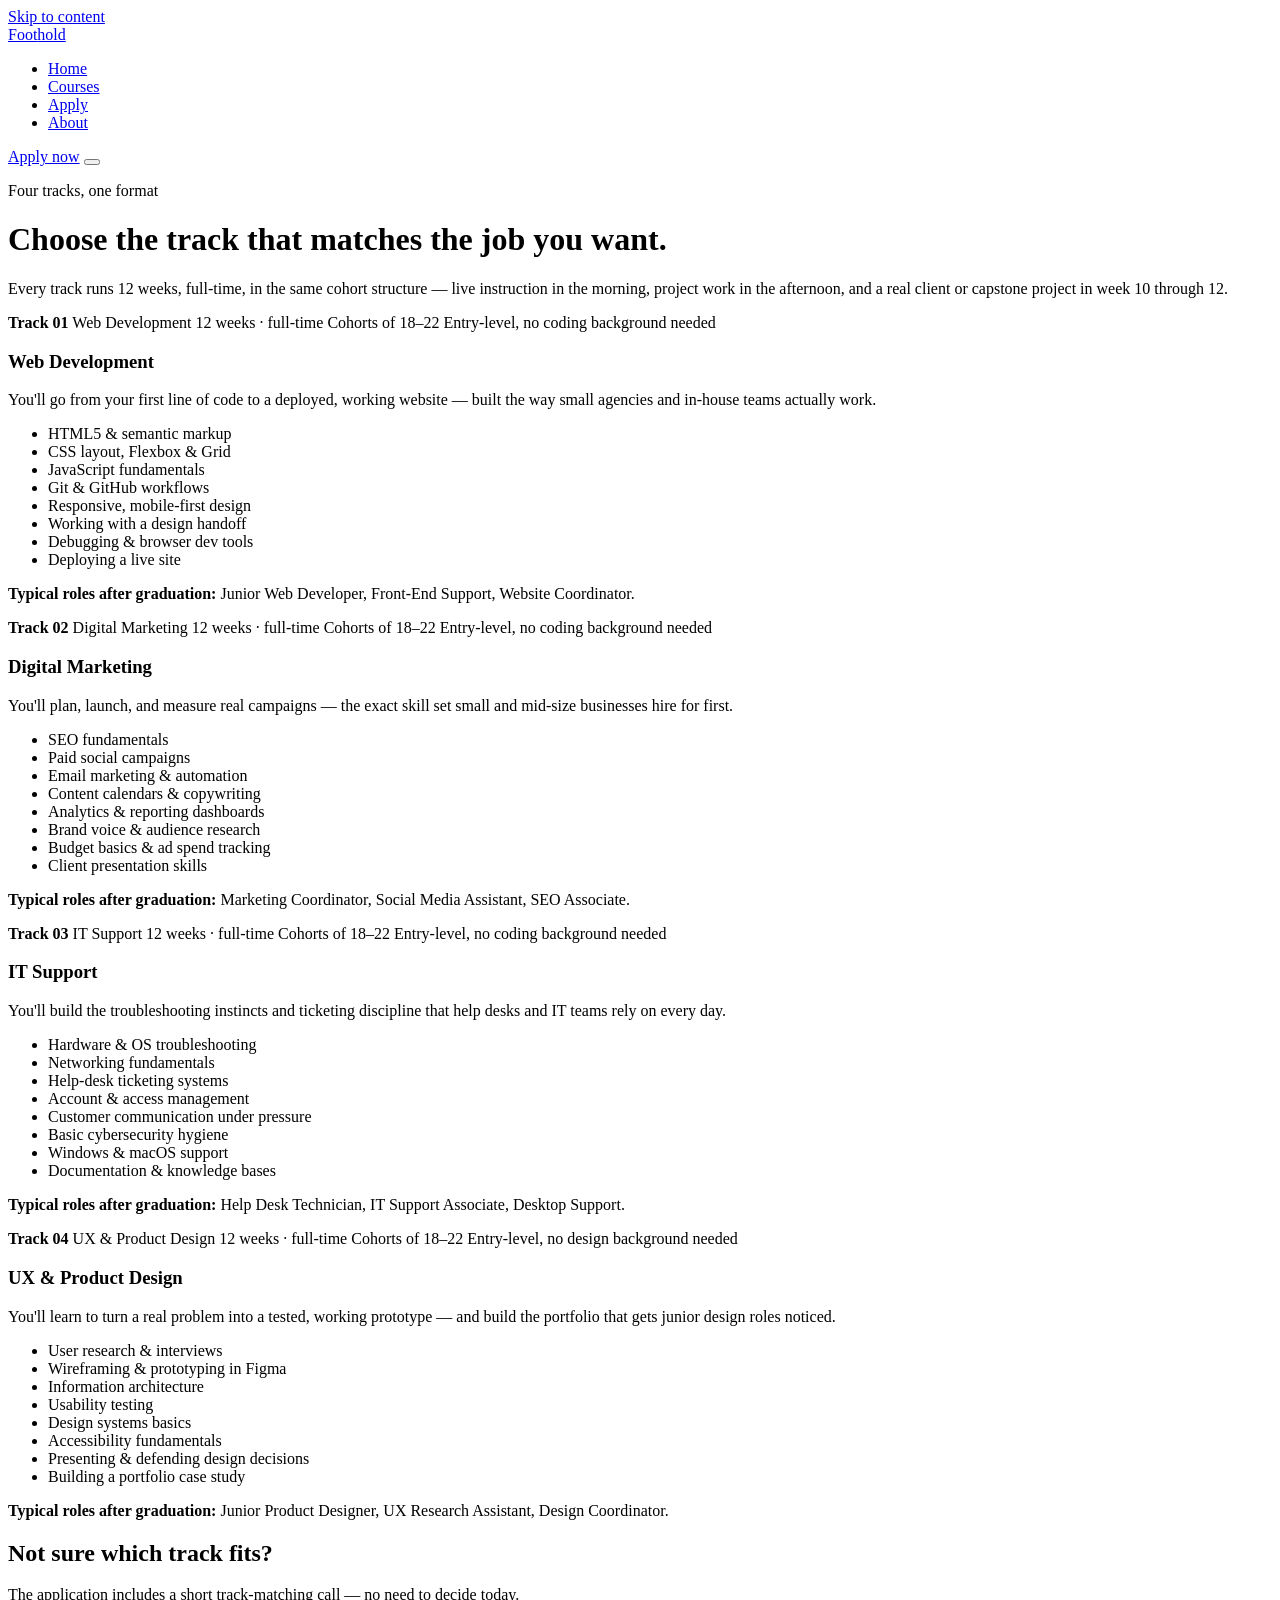
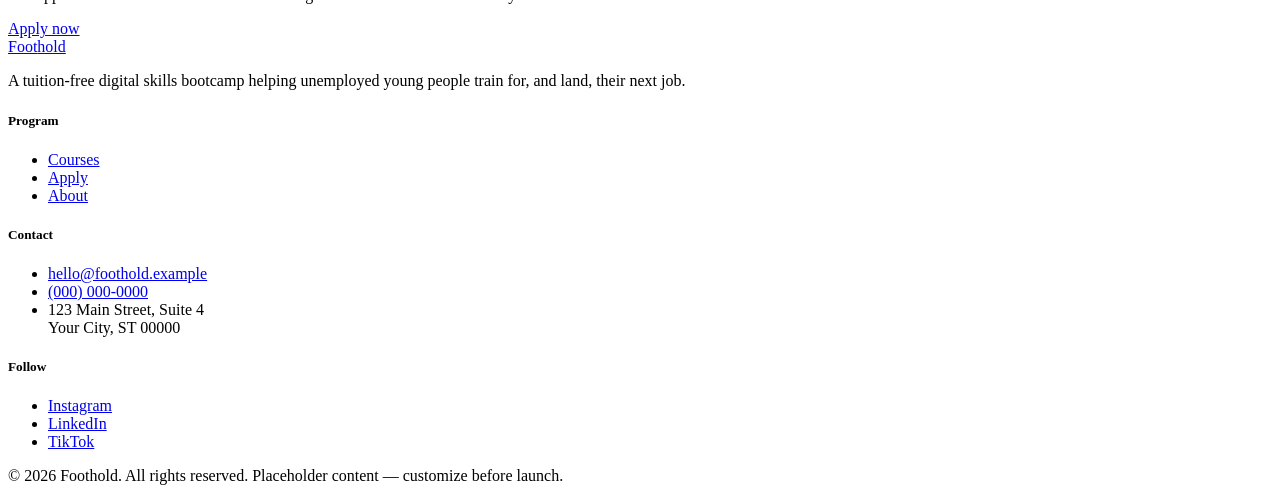
==== courses.html @ 61400a6c "Create courses.html" ====
<!DOCTYPE html>
<html lang="en">
<head>
<meta charset="UTF-8">
<meta name="viewport" content="width=device-width, initial-scale=1.0">
<title>Courses — Foothold Digital Skills Bootcamp</title>
<meta name="description" content="Four 12-week tracks: Web Development, Digital Marketing, IT Support, and UX &amp; Product Design. See what you'll learn and the jobs each track leads to.">
<link rel="preconnect" href="https://fonts.googleapis.com">
<link href="https://fonts.googleapis.com/css2?family=Space+Grotesk:wght@500;600;700&family=IBM+Plex+Sans:wght@400;500;600&family=IBM+Plex+Mono:wght@400;500;600&display=swap" rel="stylesheet">
<link rel="stylesheet" href="styles.css">
</head>
<body>
<a class="skip-link" href="#main">Skip to content</a>

<header class="site-header">
  <div class="container nav">
    <a class="wordmark" href="index.html">Foot<span>hold</span></a>
    <nav aria-label="Primary">
      <ul class="nav-links">
        <li><a href="index.html">Home</a></li>
        <li><a href="courses.html" aria-current="page">Courses</a></li>
        <li><a href="apply.html">Apply</a></li>
        <li><a href="about.html">About</a></li>
      </ul>
    </nav>
    <div class="nav-actions">
      <a class="btn btn-primary desktop-only" href="apply.html">Apply now</a>
      <button class="nav-toggle" aria-label="Toggle menu" aria-expanded="false">
        <span></span>
      </button>
    </div>
  </div>
</header>

<main id="main">

  <div class="page-header container">
    <p class="eyebrow">Four tracks, one format</p>
    <h1>Choose the track that matches the job you want.</h1>
    <p class="lede">Every track runs 12 weeks, full-time, in the same cohort structure — live instruction in the morning, project work in the afternoon, and a real client or capstone project in week 10 through 12.</p>
  </div>

  <!-- WEB DEVELOPMENT -->
  <section class="container" id="web-development">
    <div class="course">
      <div class="course-meta">
        <strong>Track 01</strong>
        Web Development
        <span>12 weeks · full-time</span>
        <span>Cohorts of 18–22</span>
        <span>Entry-level, no coding background needed</span>
      </div>
      <div>
        <h3>Web Development</h3>
        <p>You'll go from your first line of code to a deployed, working website — built the way small agencies and in-house teams actually work.</p>
        <ul class="skill-list">
          <li>HTML5 &amp; semantic markup</li>
          <li>CSS layout, Flexbox &amp; Grid</li>
          <li>JavaScript fundamentals</li>
          <li>Git &amp; GitHub workflows</li>
          <li>Responsive, mobile-first design</li>
          <li>Working with a design handoff</li>
          <li>Debugging &amp; browser dev tools</li>
          <li>Deploying a live site</li>
        </ul>
        <p class="outcome-line"><strong>Typical roles after graduation:</strong> Junior Web Developer, Front-End Support, Website Coordinator.</p>
      </div>
    </div>
  </section>

  <!-- DIGITAL MARKETING -->
  <section class="container" id="digital-marketing">
    <div class="course">
      <div class="course-meta">
        <strong>Track 02</strong>
        Digital Marketing
        <span>12 weeks · full-time</span>
        <span>Cohorts of 18–22</span>
        <span>Entry-level, no coding background needed</span>
      </div>
      <div>
        <h3>Digital Marketing</h3>
        <p>You'll plan, launch, and measure real campaigns — the exact skill set small and mid-size businesses hire for first.</p>
        <ul class="skill-list">
          <li>SEO fundamentals</li>
          <li>Paid social campaigns</li>
          <li>Email marketing &amp; automation</li>
          <li>Content calendars &amp; copywriting</li>
          <li>Analytics &amp; reporting dashboards</li>
          <li>Brand voice &amp; audience research</li>
          <li>Budget basics &amp; ad spend tracking</li>
          <li>Client presentation skills</li>
        </ul>
        <p class="outcome-line"><strong>Typical roles after graduation:</strong> Marketing Coordinator, Social Media Assistant, SEO Associate.</p>
      </div>
    </div>
  </section>

  <!-- IT SUPPORT -->
  <section class="container" id="it-support">
    <div class="course">
      <div class="course-meta">
        <strong>Track 03</strong>
        IT Support
        <span>12 weeks · full-time</span>
        <span>Cohorts of 18–22</span>
        <span>Entry-level, no coding background needed</span>
      </div>
      <div>
        <h3>IT Support</h3>
        <p>You'll build the troubleshooting instincts and ticketing discipline that help desks and IT teams rely on every day.</p>
        <ul class="skill-list">
          <li>Hardware &amp; OS troubleshooting</li>
          <li>Networking fundamentals</li>
          <li>Help-desk ticketing systems</li>
          <li>Account &amp; access management</li>
          <li>Customer communication under pressure</li>
          <li>Basic cybersecurity hygiene</li>
          <li>Windows &amp; macOS support</li>
          <li>Documentation &amp; knowledge bases</li>
        </ul>
        <p class="outcome-line"><strong>Typical roles after graduation:</strong> Help Desk Technician, IT Support Associate, Desktop Support.</p>
      </div>
    </div>
  </section>

  <!-- UX / PRODUCT DESIGN -->
  <section class="container" id="ux-design">
    <div class="course">
      <div class="course-meta">
        <strong>Track 04</strong>
        UX &amp; Product Design
        <span>12 weeks · full-time</span>
        <span>Cohorts of 18–22</span>
        <span>Entry-level, no design background needed</span>
      </div>
      <div>
        <h3>UX &amp; Product Design</h3>
        <p>You'll learn to turn a real problem into a tested, working prototype — and build the portfolio that gets junior design roles noticed.</p>
        <ul class="skill-list">
          <li>User research &amp; interviews</li>
          <li>Wireframing &amp; prototyping in Figma</li>
          <li>Information architecture</li>
          <li>Usability testing</li>
          <li>Design systems basics</li>
          <li>Accessibility fundamentals</li>
          <li>Presenting &amp; defending design decisions</li>
          <li>Building a portfolio case study</li>
        </ul>
        <p class="outcome-line"><strong>Typical roles after graduation:</strong> Junior Product Designer, UX Research Assistant, Design Coordinator.</p>
      </div>
    </div>
  </section>

  <!-- CTA -->
  <section class="container">
    <div class="cta-banner">
      <div>
        <h2>Not sure which track fits?</h2>
        <p>The application includes a short track-matching call — no need to decide today.</p>
      </div>
      <div class="cta-actions">
        <a class="btn btn-primary" href="apply.html">Apply now</a>
      </div>
    </div>
  </section>

</main>

<footer class="site-footer">
  <div class="container">
    <div class="footer-grid">
      <div class="footer-brand">
        <a class="wordmark" href="index.html">Foot<span>hold</span></a>
        <p>A tuition-free digital skills bootcamp helping unemployed young people train for, and land, their next job.</p>
      </div>
      <div class="footer-col">
        <h5>Program</h5>
        <ul>
          <li><a href="courses.html">Courses</a></li>
          <li><a href="apply.html">Apply</a></li>
          <li><a href="about.html">About</a></li>
        </ul>
      </div>
      <div class="footer-col">
        <h5>Contact</h5>
        <ul>
          <li><a href="mailto:hello@foothold.example">hello@foothold.example</a></li>
          <li><a href="tel:+10000000000">(000) 000-0000</a></li>
          <li>123 Main Street, Suite 4<br>Your City, ST 00000</li>
        </ul>
      </div>
      <div class="footer-col">
        <h5>Follow</h5>
        <ul>
          <li><a href="#">Instagram</a></li>
          <li><a href="#">LinkedIn</a></li>
          <li><a href="#">TikTok</a></li>
        </ul>
      </div>
    </div>
    <div class="footer-bottom">
      <span>© 2026 Foothold. All rights reserved.</span>
      <span>Placeholder content — customize before launch.</span>
    </div>
  </div>
</footer>

<script src="script.js"></script>
</body>
</html>
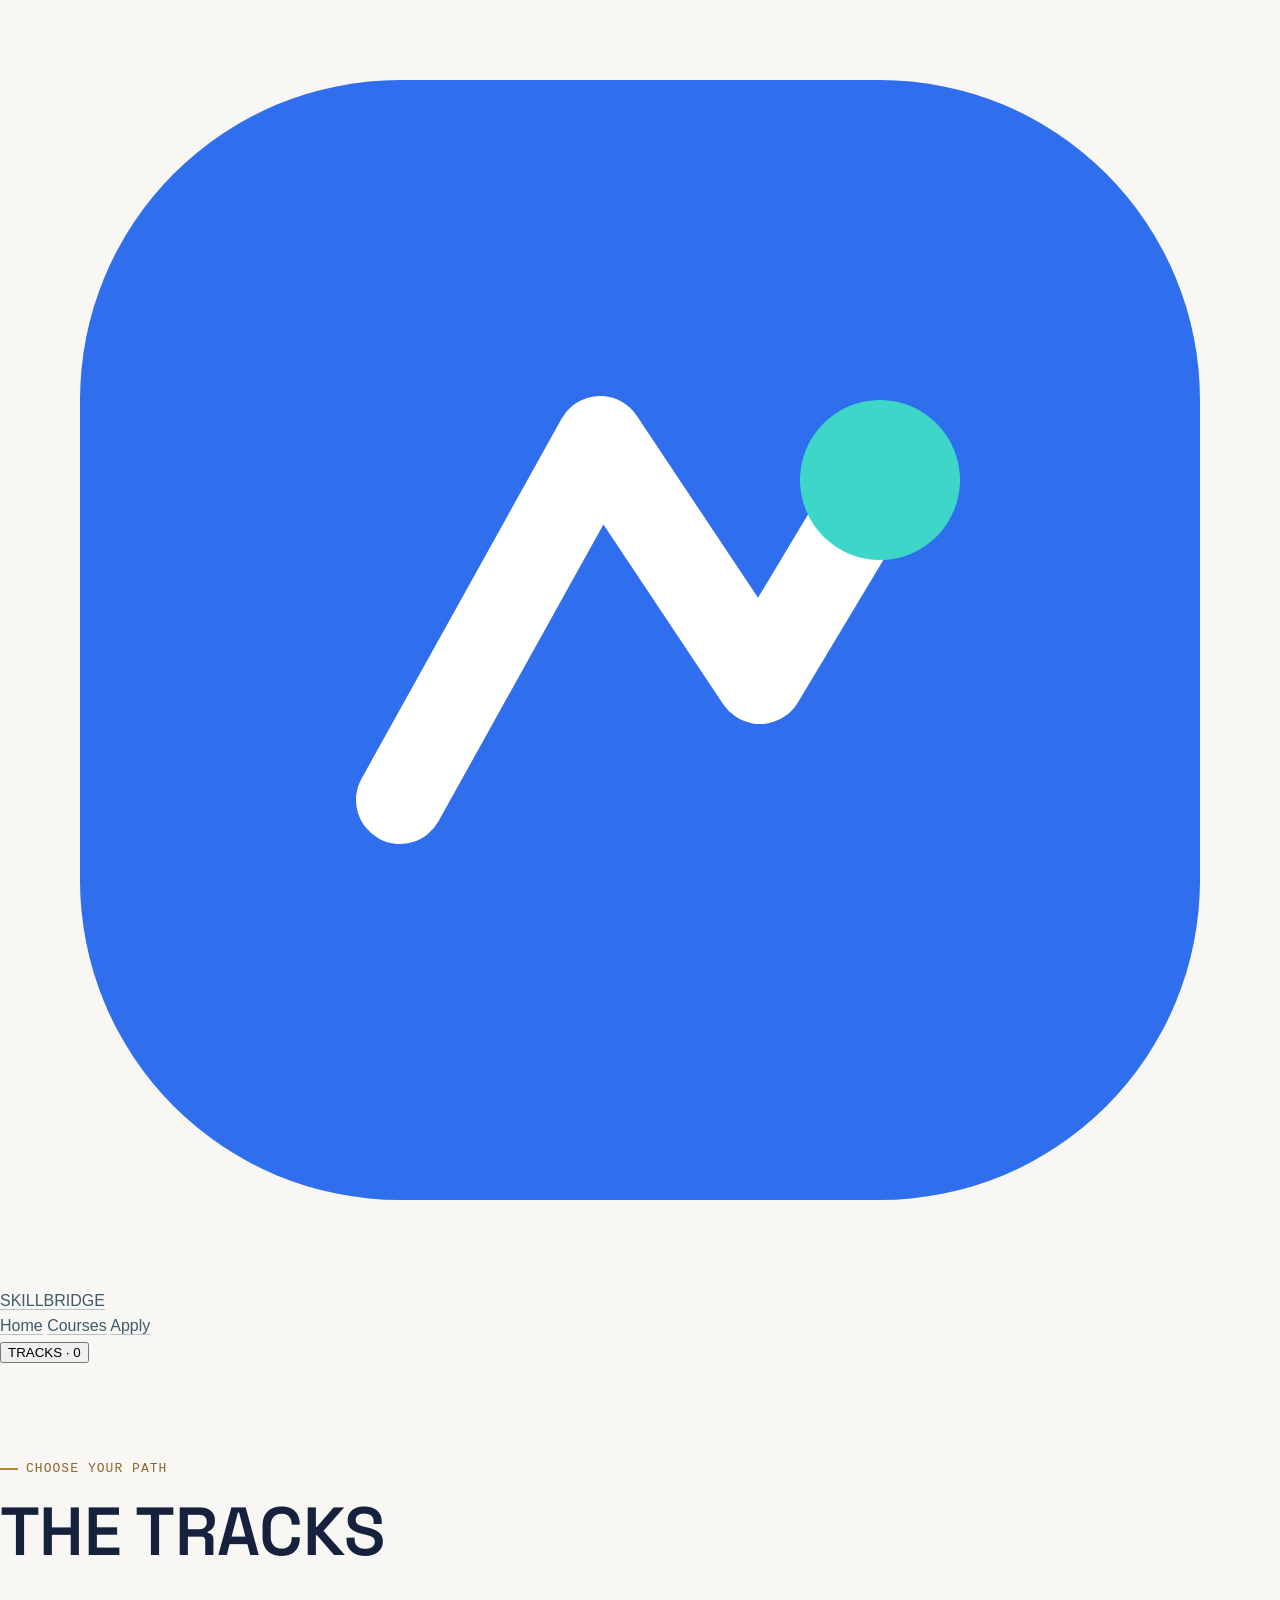
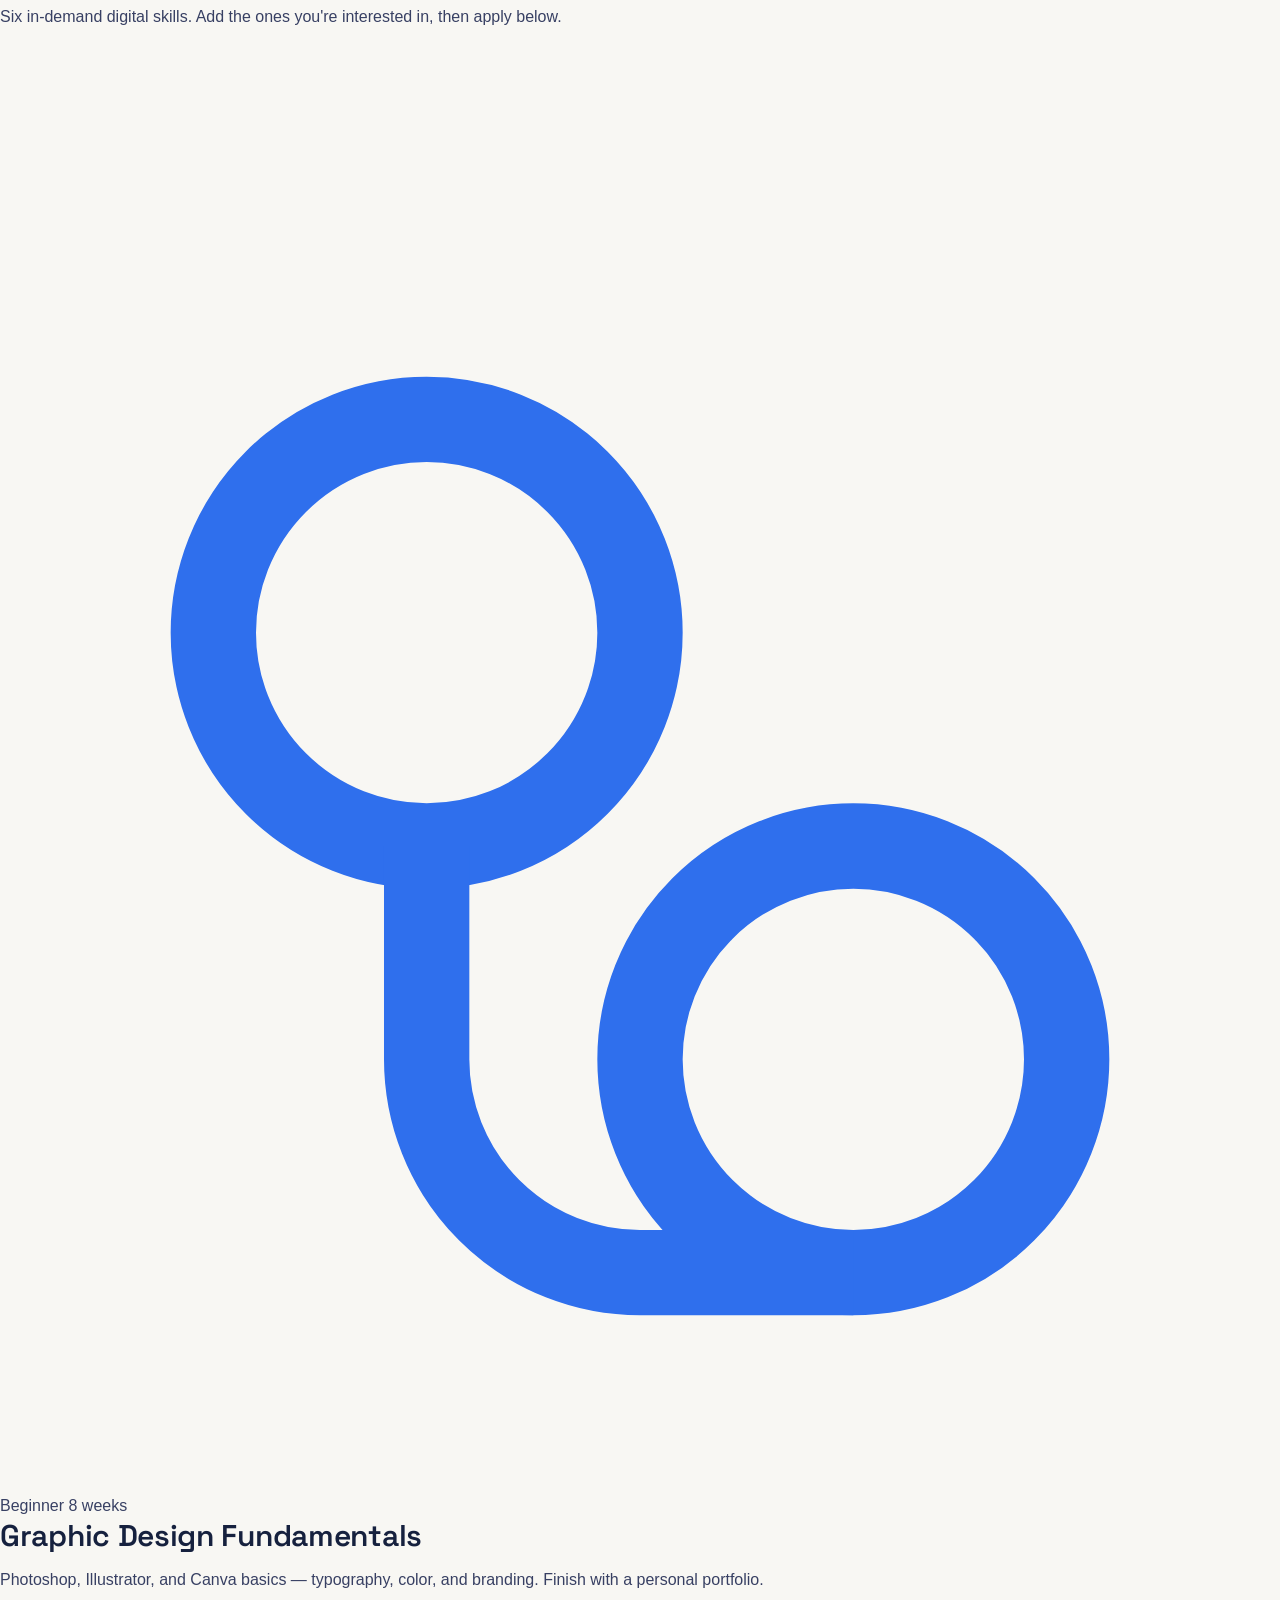
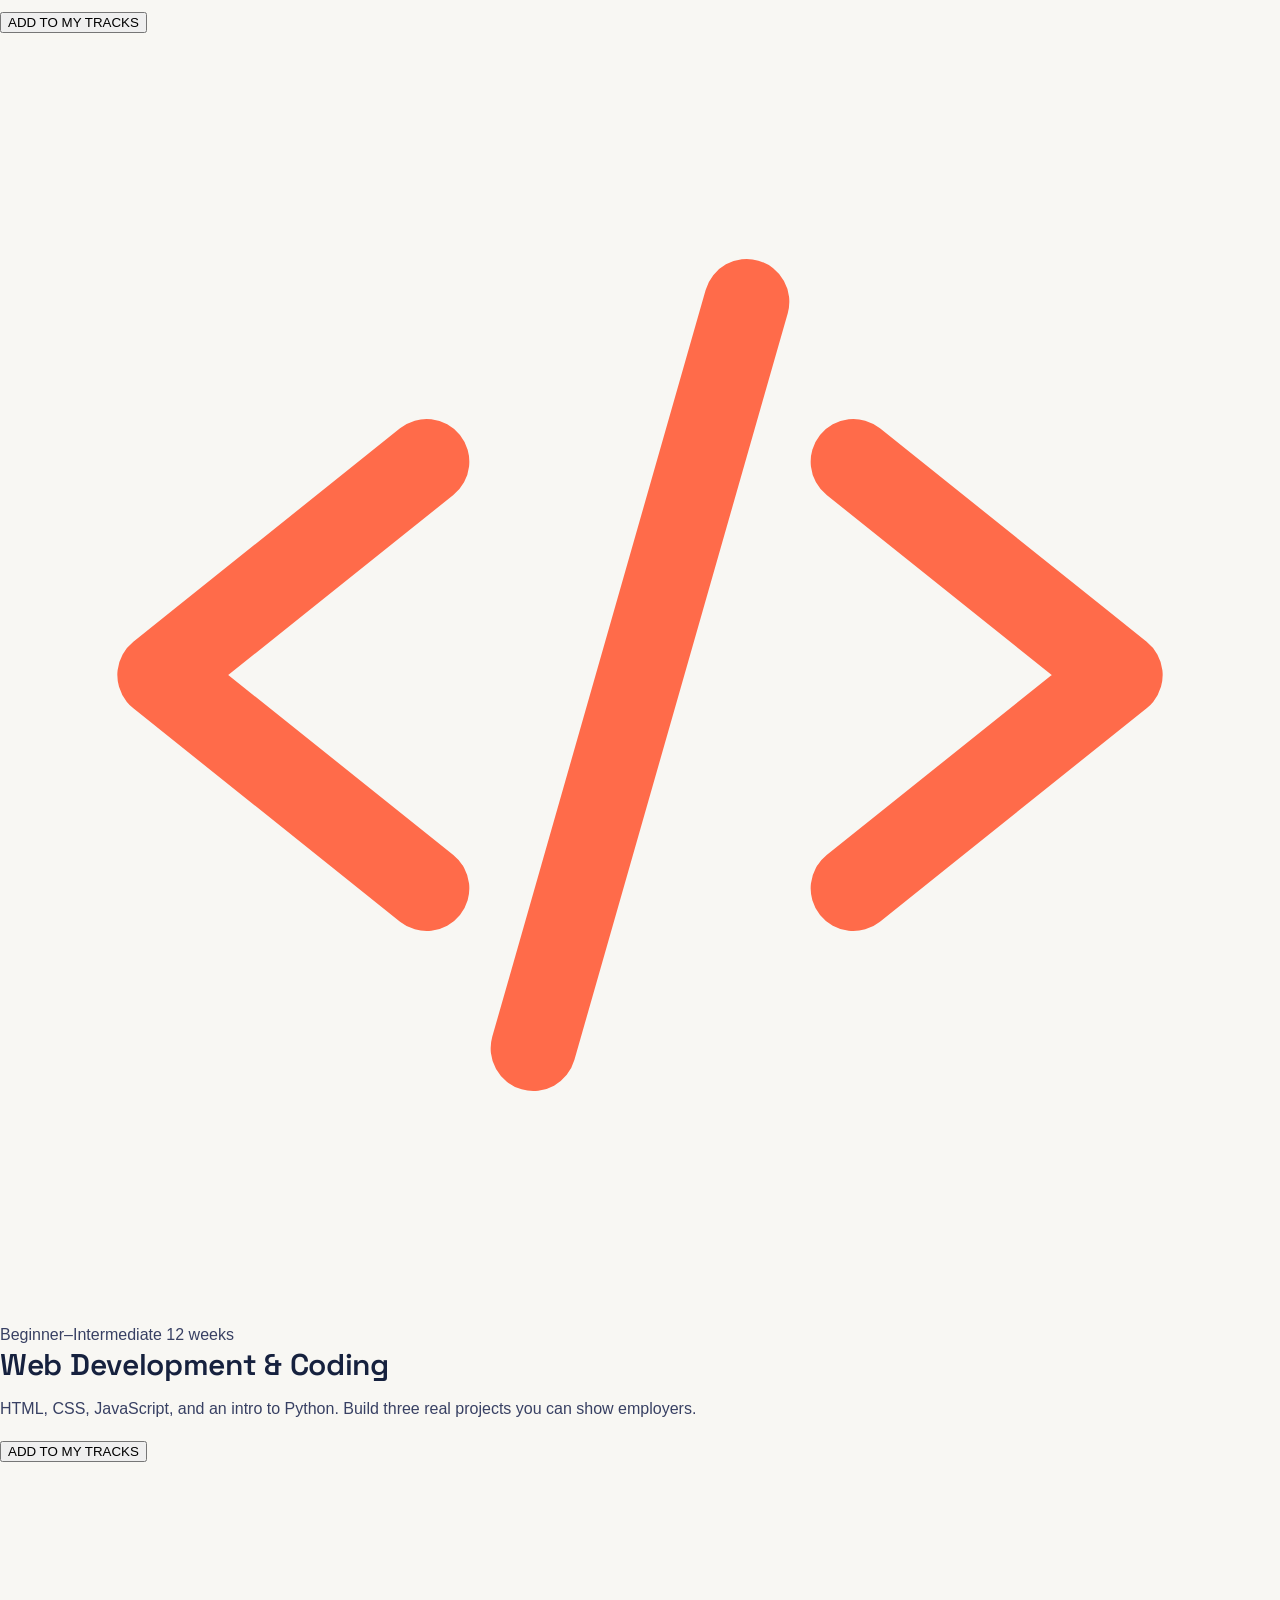
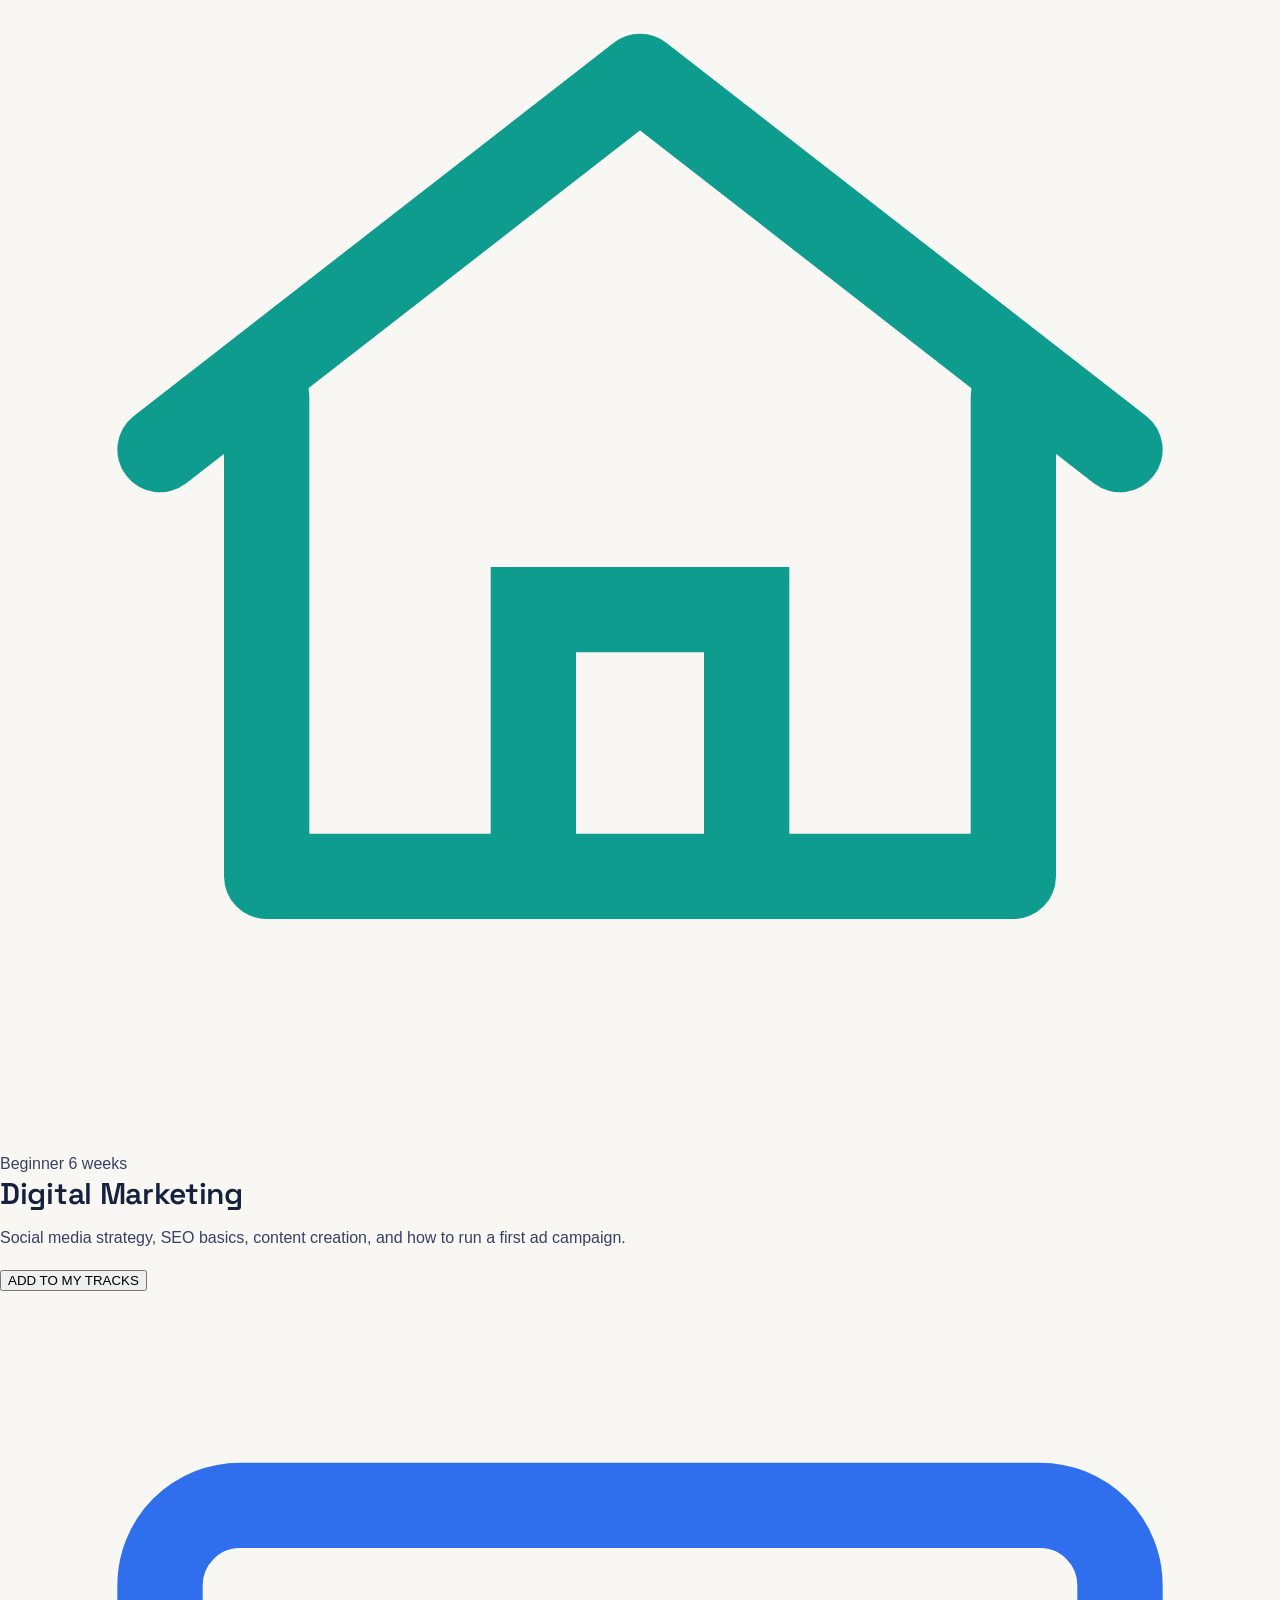
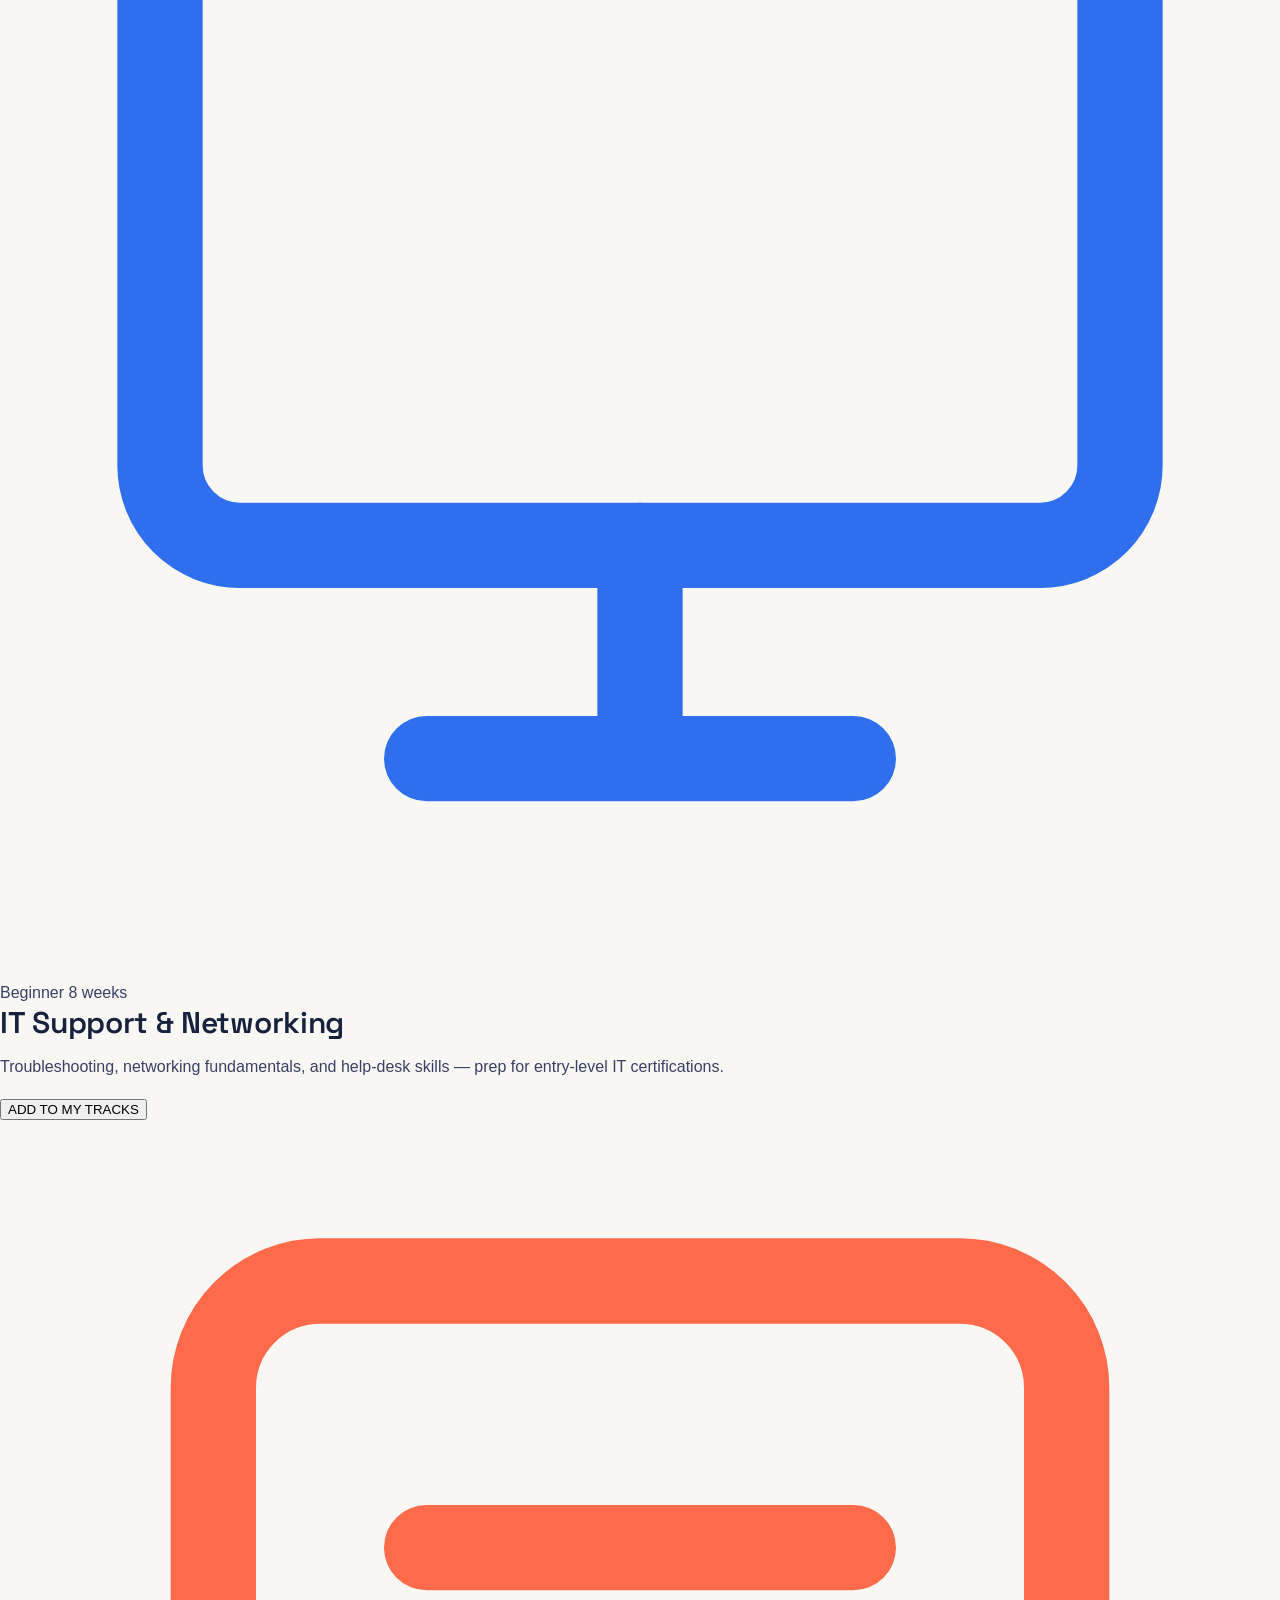
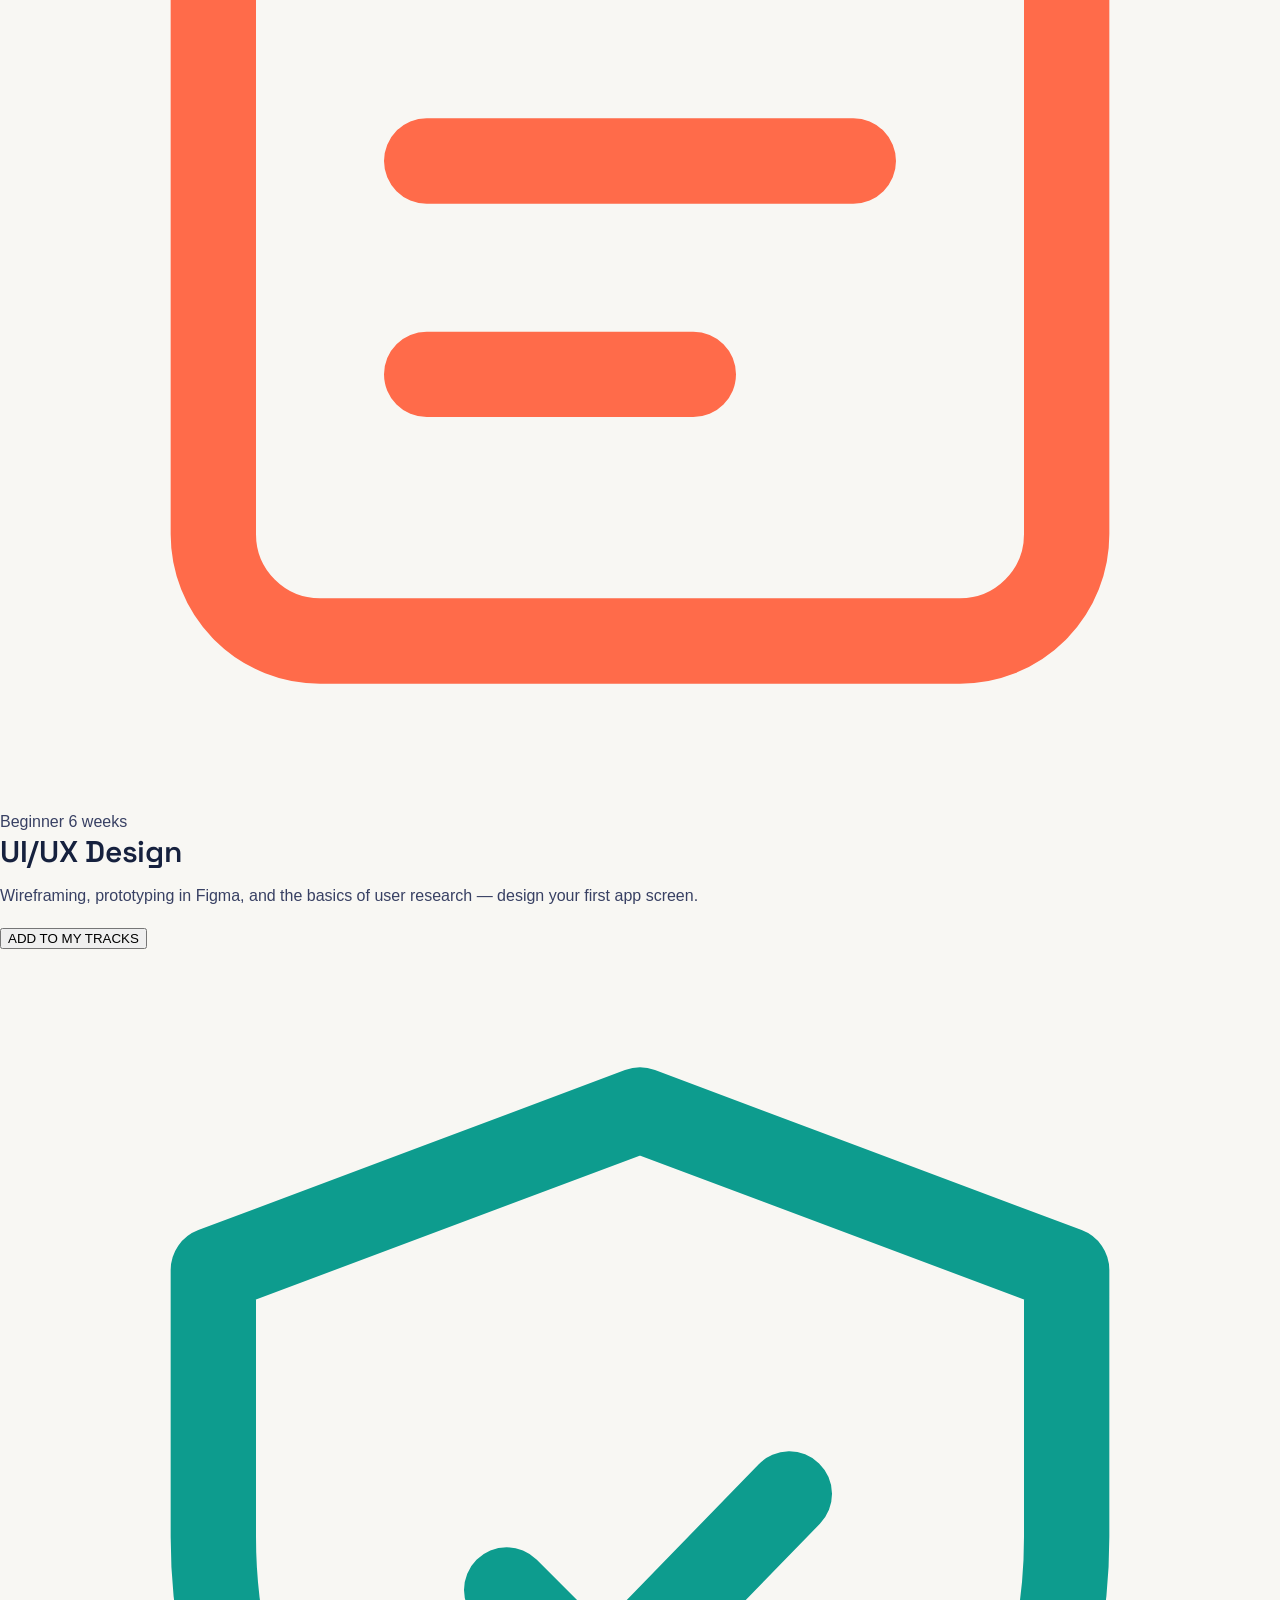
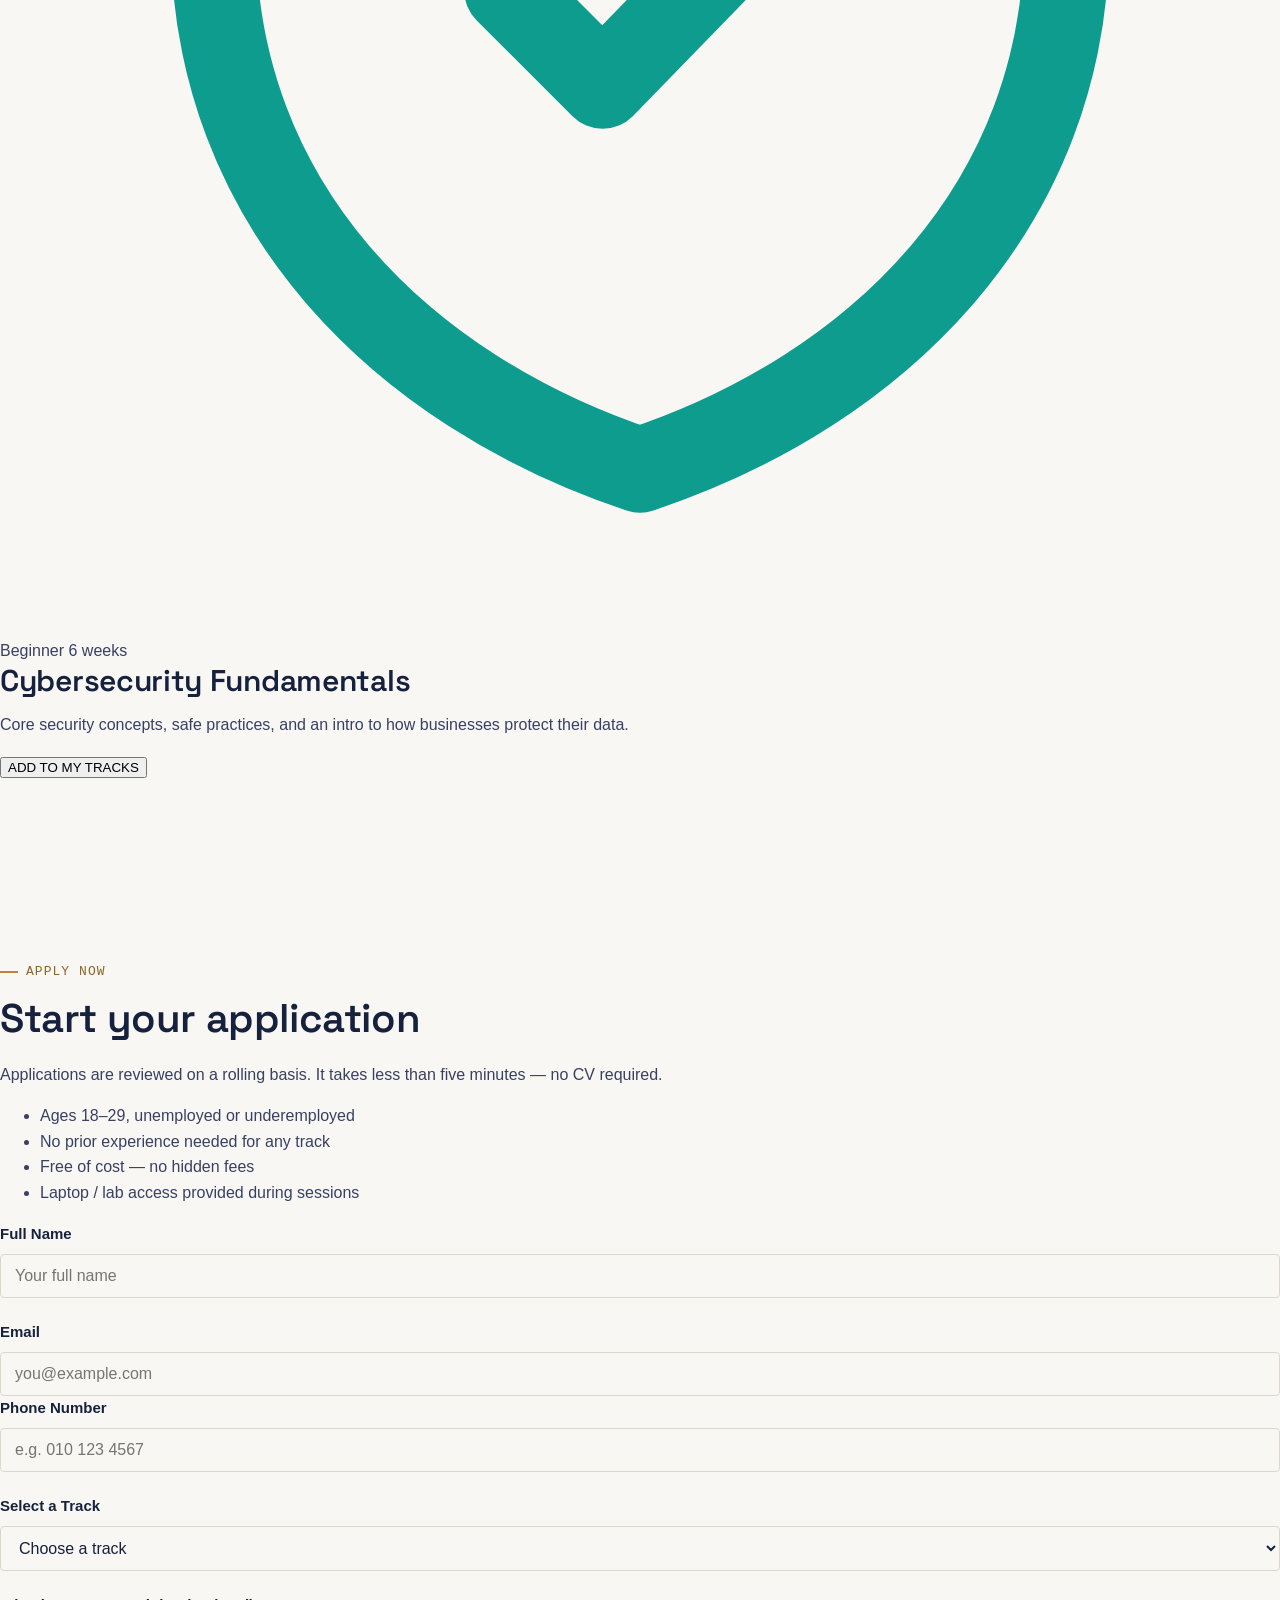
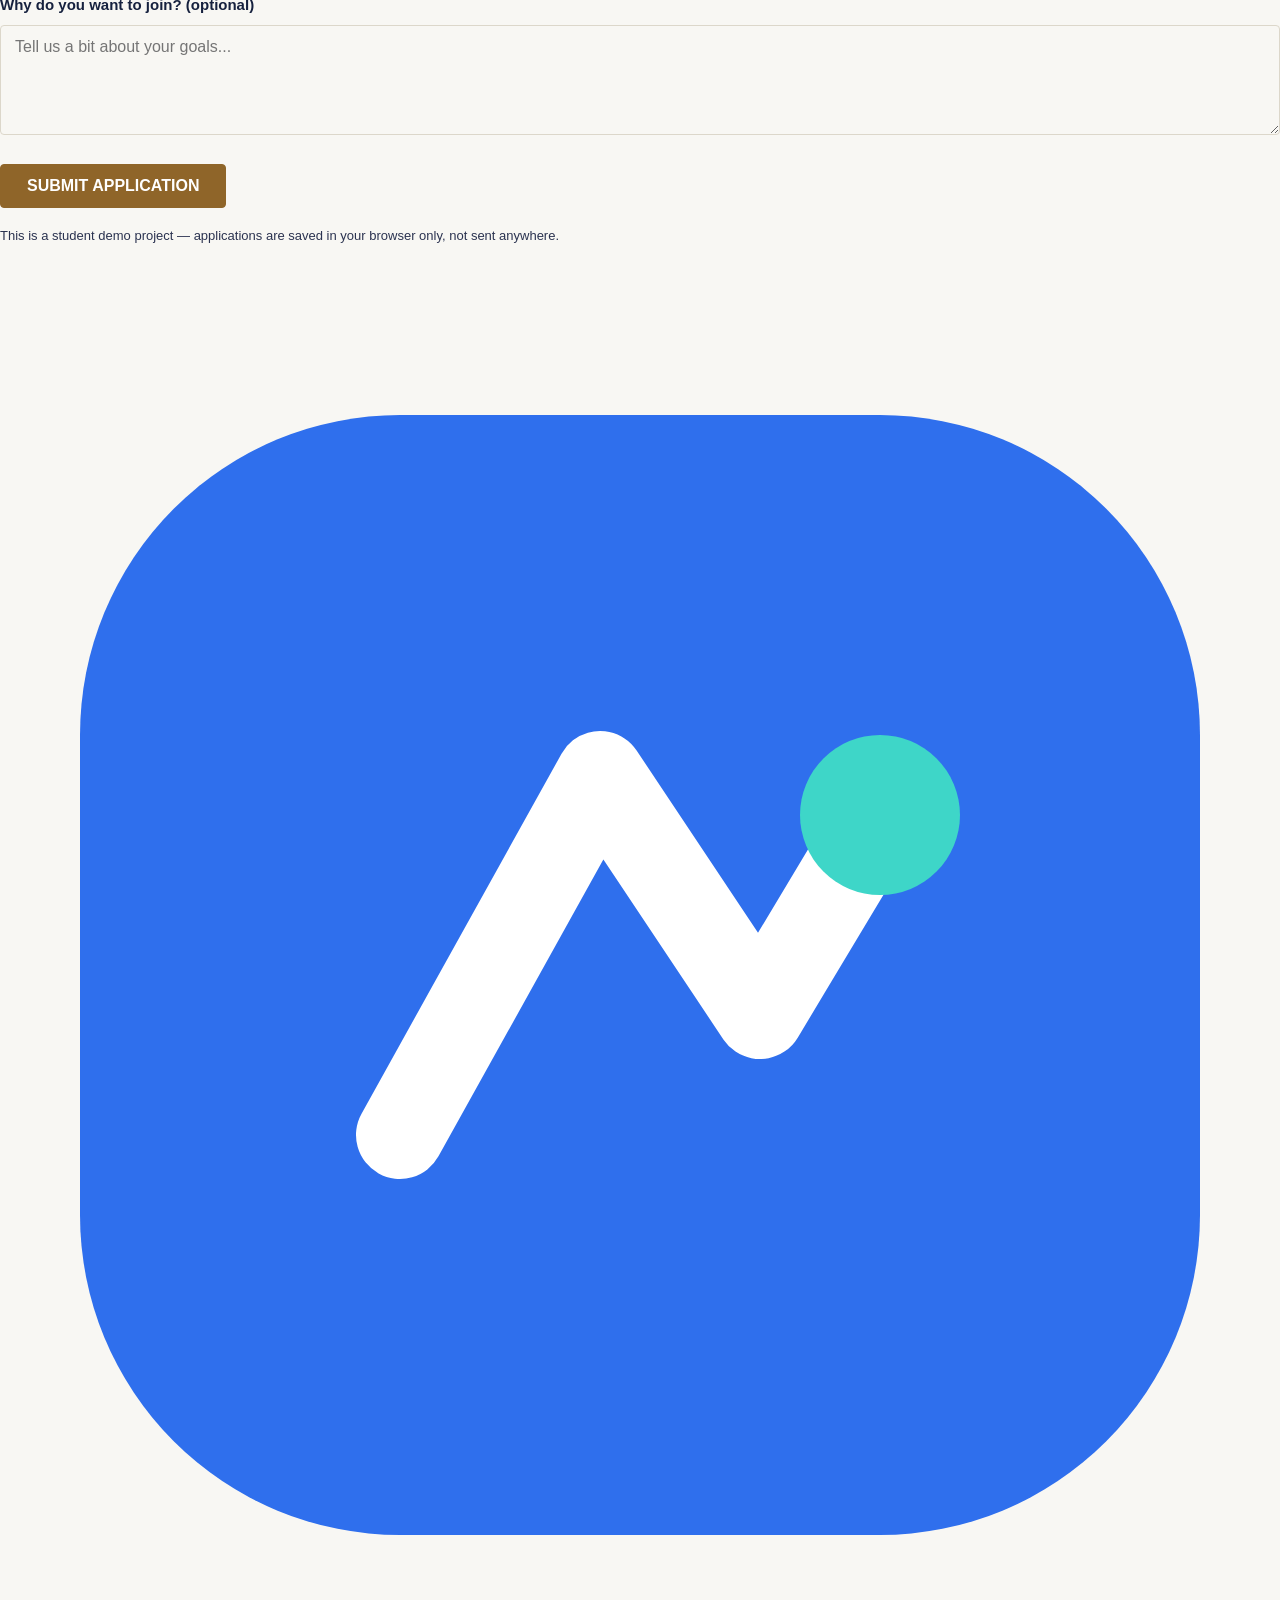
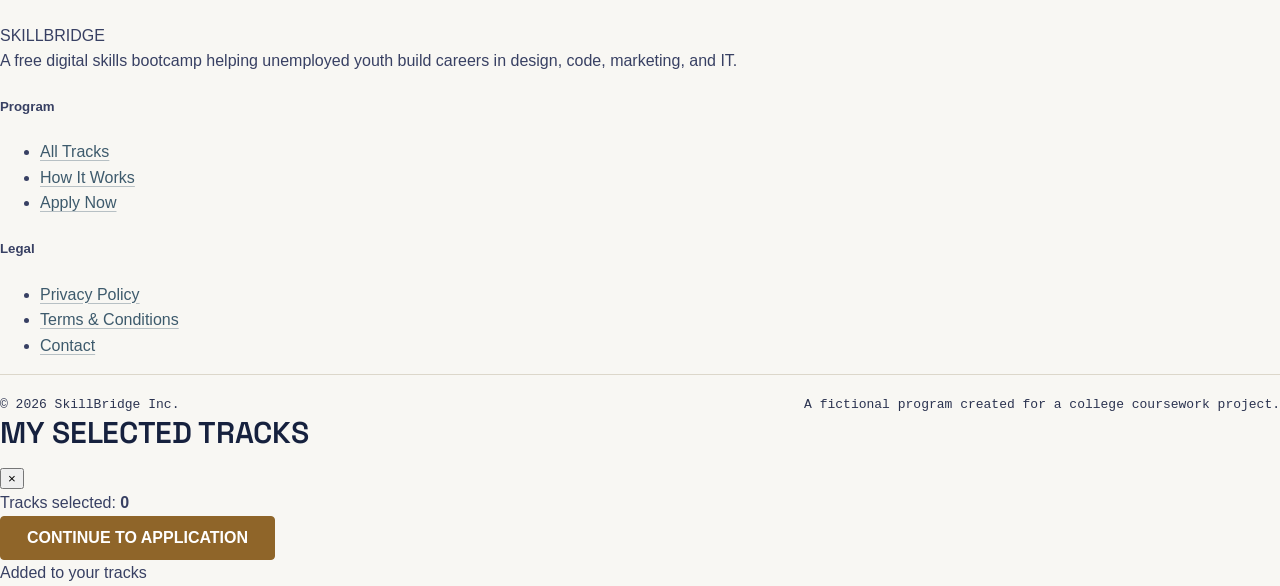
==== commit dc51f183: "Revise courses page layout and content Updated course page titles and descriptions, modified navigat" ====
--- a/courses.html
+++ b/courses.html
@@ -3,210 +3,241 @@
 <head>
 <meta charset="UTF-8">
 <meta name="viewport" content="width=device-width, initial-scale=1.0">
-<title>Courses — Foothold Digital Skills Bootcamp</title>
-<meta name="description" content="Four 12-week tracks: Web Development, Digital Marketing, IT Support, and UX &amp; Product Design. See what you'll learn and the jobs each track leads to.">
+<title>SkillBridge | Courses</title>
+<meta name="description" content="Browse SkillBridge's free digital skills tracks and apply — graphic design, coding, digital marketing, IT support, UI/UX, and cybersecurity.">
 <link rel="preconnect" href="https://fonts.googleapis.com">
-<link href="https://fonts.googleapis.com/css2?family=Space+Grotesk:wght@500;600;700&family=IBM+Plex+Sans:wght@400;500;600&family=IBM+Plex+Mono:wght@400;500;600&display=swap" rel="stylesheet">
-<link rel="stylesheet" href="styles.css">
+<link href="https://fonts.googleapis.com/css2?family=Space+Grotesk:wght@500;600;700&family=Inter:wght@400;500;600;700&display=swap" rel="stylesheet">
+<link rel="stylesheet" href="style.css">
 </head>
 <body>
-<a class="skip-link" href="#main">Skip to content</a>
-
-<header class="site-header">
-  <div class="container nav">
-    <a class="wordmark" href="index.html">Foot<span>hold</span></a>
-    <nav aria-label="Primary">
-      <ul class="nav-links">
-        <li><a href="index.html">Home</a></li>
-        <li><a href="courses.html" aria-current="page">Courses</a></li>
-        <li><a href="apply.html">Apply</a></li>
-        <li><a href="about.html">About</a></li>
+
+<header>
+  <nav class="wrap">
+    <a href="index.html" class="brand">
+      <svg viewBox="0 0 32 32" fill="none">
+        <rect x="2" y="2" width="28" height="28" rx="8" fill="#2F6FED"/>
+        <path d="M10 20L15 11L19 17L22 12" stroke="#fff" stroke-width="2.2" stroke-linecap="round" stroke-linejoin="round"/>
+        <circle cx="22" cy="12" r="2" fill="#3ED6C8"/>
+      </svg>
+      SKILLBRIDGE
+    </a>
+    <div class="navlinks">
+      <a href="index.html">Home</a>
+      <a href="courses.html" class="active">Courses</a>
+      <a href="courses.html#register">Apply</a>
+    </div>
+    <button class="cart-btn" id="drawerToggle">TRACKS · <span id="trackCount">0</span></button>
+  </nav>
+</header>
+
+<section class="page-hero">
+  <div class="wrap">
+    <div class="eyebrow eyebrow-light">CHOOSE YOUR PATH</div>
+    <h1 class="page-h1">THE TRACKS</h1>
+    <p class="page-sub">Six in-demand digital skills. Add the ones you're interested in, then apply below.</p>
+  </div>
+</section>
+
+<section class="courses">
+  <div class="wrap">
+    <div class="grid" id="courseGrid">
+
+      <div class="course-card" data-course="Graphic Design Fundamentals">
+        <div class="course-icon icon-blue">
+          <svg viewBox="0 0 24 24" fill="none"><circle cx="8" cy="8" r="4" stroke="#2F6FED" stroke-width="1.6"/><circle cx="16" cy="16" r="4" stroke="#2F6FED" stroke-width="1.6"/><path d="M8 12v4a4 4 0 0 0 4 4h4" stroke="#2F6FED" stroke-width="1.6"/></svg>
+        </div>
+        <div class="tag-row">
+          <span class="tag tag-blue">Beginner</span>
+          <span class="tag tag-outline">8 weeks</span>
+        </div>
+        <h3>Graphic Design Fundamentals</h3>
+        <p class="desc">Photoshop, Illustrator, and Canva basics — typography, color, and branding. Finish with a personal portfolio.</p>
+        <button class="add-btn">ADD TO MY TRACKS</button>
+      </div>
+
+      <div class="course-card" data-course="Web Development & Coding">
+        <div class="course-icon icon-coral">
+          <svg viewBox="0 0 24 24" fill="none"><path d="M8 8L3 12L8 16" stroke="#FF6B4A" stroke-width="1.6" stroke-linecap="round" stroke-linejoin="round"/><path d="M16 8L21 12L16 16" stroke="#FF6B4A" stroke-width="1.6" stroke-linecap="round" stroke-linejoin="round"/><path d="M14 5L10 19" stroke="#FF6B4A" stroke-width="1.6" stroke-linecap="round"/></svg>
+        </div>
+        <div class="tag-row">
+          <span class="tag tag-coral">Beginner–Intermediate</span>
+          <span class="tag tag-outline">12 weeks</span>
+        </div>
+        <h3>Web Development & Coding</h3>
+        <p class="desc">HTML, CSS, JavaScript, and an intro to Python. Build three real projects you can show employers.</p>
+        <button class="add-btn">ADD TO MY TRACKS</button>
+      </div>
+
+      <div class="course-card" data-course="Digital Marketing">
+        <div class="course-icon icon-cyan">
+          <svg viewBox="0 0 24 24" fill="none"><path d="M3 11L12 4L21 11" stroke="#0D9C8E" stroke-width="1.6" stroke-linecap="round" stroke-linejoin="round"/><path d="M5 10V19H19V10" stroke="#0D9C8E" stroke-width="1.6" stroke-linecap="round" stroke-linejoin="round"/><path d="M10 19V14H14V19" stroke="#0D9C8E" stroke-width="1.6"/></svg>
+        </div>
+        <div class="tag-row">
+          <span class="tag tag-cyan">Beginner</span>
+          <span class="tag tag-outline">6 weeks</span>
+        </div>
+        <h3>Digital Marketing</h3>
+        <p class="desc">Social media strategy, SEO basics, content creation, and how to run a first ad campaign.</p>
+        <button class="add-btn">ADD TO MY TRACKS</button>
+      </div>
+
+      <div class="course-card" data-course="IT Support & Networking">
+        <div class="course-icon icon-blue">
+          <svg viewBox="0 0 24 24" fill="none"><rect x="3" y="4" width="18" height="12" rx="1.5" stroke="#2F6FED" stroke-width="1.6"/><path d="M8 20h8M12 16v4" stroke="#2F6FED" stroke-width="1.6" stroke-linecap="round"/></svg>
+        </div>
+        <div class="tag-row">
+          <span class="tag tag-blue">Beginner</span>
+          <span class="tag tag-outline">8 weeks</span>
+        </div>
+        <h3>IT Support & Networking</h3>
+        <p class="desc">Troubleshooting, networking fundamentals, and help-desk skills — prep for entry-level IT certifications.</p>
+        <button class="add-btn">ADD TO MY TRACKS</button>
+      </div>
+
+      <div class="course-card" data-course="UI/UX Design">
+        <div class="course-icon icon-coral">
+          <svg viewBox="0 0 24 24" fill="none"><rect x="4" y="3" width="16" height="18" rx="2" stroke="#FF6B4A" stroke-width="1.6"/><path d="M8 8h8M8 12h8M8 16h5" stroke="#FF6B4A" stroke-width="1.6" stroke-linecap="round"/></svg>
+        </div>
+        <div class="tag-row">
+          <span class="tag tag-coral">Beginner</span>
+          <span class="tag tag-outline">6 weeks</span>
+        </div>
+        <h3>UI/UX Design</h3>
+        <p class="desc">Wireframing, prototyping in Figma, and the basics of user research — design your first app screen.</p>
+        <button class="add-btn">ADD TO MY TRACKS</button>
+      </div>
+
+      <div class="course-card" data-course="Cybersecurity Fundamentals">
+        <div class="course-icon icon-cyan">
+          <svg viewBox="0 0 24 24" fill="none"><path d="M12 3L20 6V11C20 16 16.5 19.5 12 21C7.5 19.5 4 16 4 11V6L12 3Z" stroke="#0D9C8E" stroke-width="1.6" stroke-linejoin="round"/><path d="M9.5 12L11.3 13.8L14.8 10.2" stroke="#0D9C8E" stroke-width="1.6" stroke-linecap="round" stroke-linejoin="round"/></svg>
+        </div>
+        <div class="tag-row">
+          <span class="tag tag-cyan">Beginner</span>
+          <span class="tag tag-outline">6 weeks</span>
+        </div>
+        <h3>Cybersecurity Fundamentals</h3>
+        <p class="desc">Core security concepts, safe practices, and an intro to how businesses protect their data.</p>
+        <button class="add-btn">ADD TO MY TRACKS</button>
+      </div>
+
+    </div>
+  </div>
+</section>
+
+<section class="register" id="register">
+  <div class="wrap register-grid">
+    <div class="register-info">
+      <div class="eyebrow">APPLY NOW</div>
+      <h2>Start your application</h2>
+      <p>Applications are reviewed on a rolling basis. It takes less than five minutes — no CV required.</p>
+      <ul class="checklist">
+        <li>Ages 18–29, unemployed or underemployed</li>
+        <li>No prior experience needed for any track</li>
+        <li>Free of cost — no hidden fees</li>
+        <li>Laptop / lab access provided during sessions</li>
       </ul>
-    </nav>
-    <div class="nav-actions">
-      <a class="btn btn-primary desktop-only" href="apply.html">Apply now</a>
-      <button class="nav-toggle" aria-label="Toggle menu" aria-expanded="false">
-        <span></span>
-      </button>
-    </div>
-  </div>
-</header>
-
-<main id="main">
-
-  <div class="page-header container">
-    <p class="eyebrow">Four tracks, one format</p>
-    <h1>Choose the track that matches the job you want.</h1>
-    <p class="lede">Every track runs 12 weeks, full-time, in the same cohort structure — live instruction in the morning, project work in the afternoon, and a real client or capstone project in week 10 through 12.</p>
-  </div>
-
-  <!-- WEB DEVELOPMENT -->
-  <section class="container" id="web-development">
-    <div class="course">
-      <div class="course-meta">
-        <strong>Track 01</strong>
-        Web Development
-        <span>12 weeks · full-time</span>
-        <span>Cohorts of 18–22</span>
-        <span>Entry-level, no coding background needed</span>
-      </div>
-      <div>
-        <h3>Web Development</h3>
-        <p>You'll go from your first line of code to a deployed, working website — built the way small agencies and in-house teams actually work.</p>
-        <ul class="skill-list">
-          <li>HTML5 &amp; semantic markup</li>
-          <li>CSS layout, Flexbox &amp; Grid</li>
-          <li>JavaScript fundamentals</li>
-          <li>Git &amp; GitHub workflows</li>
-          <li>Responsive, mobile-first design</li>
-          <li>Working with a design handoff</li>
-          <li>Debugging &amp; browser dev tools</li>
-          <li>Deploying a live site</li>
-        </ul>
-        <p class="outcome-line"><strong>Typical roles after graduation:</strong> Junior Web Developer, Front-End Support, Website Coordinator.</p>
-      </div>
-    </div>
-  </section>
-
-  <!-- DIGITAL MARKETING -->
-  <section class="container" id="digital-marketing">
-    <div class="course">
-      <div class="course-meta">
-        <strong>Track 02</strong>
-        Digital Marketing
-        <span>12 weeks · full-time</span>
-        <span>Cohorts of 18–22</span>
-        <span>Entry-level, no coding background needed</span>
-      </div>
-      <div>
-        <h3>Digital Marketing</h3>
-        <p>You'll plan, launch, and measure real campaigns — the exact skill set small and mid-size businesses hire for first.</p>
-        <ul class="skill-list">
-          <li>SEO fundamentals</li>
-          <li>Paid social campaigns</li>
-          <li>Email marketing &amp; automation</li>
-          <li>Content calendars &amp; copywriting</li>
-          <li>Analytics &amp; reporting dashboards</li>
-          <li>Brand voice &amp; audience research</li>
-          <li>Budget basics &amp; ad spend tracking</li>
-          <li>Client presentation skills</li>
-        </ul>
-        <p class="outcome-line"><strong>Typical roles after graduation:</strong> Marketing Coordinator, Social Media Assistant, SEO Associate.</p>
-      </div>
-    </div>
-  </section>
-
-  <!-- IT SUPPORT -->
-  <section class="container" id="it-support">
-    <div class="course">
-      <div class="course-meta">
-        <strong>Track 03</strong>
-        IT Support
-        <span>12 weeks · full-time</span>
-        <span>Cohorts of 18–22</span>
-        <span>Entry-level, no coding background needed</span>
-      </div>
-      <div>
-        <h3>IT Support</h3>
-        <p>You'll build the troubleshooting instincts and ticketing discipline that help desks and IT teams rely on every day.</p>
-        <ul class="skill-list">
-          <li>Hardware &amp; OS troubleshooting</li>
-          <li>Networking fundamentals</li>
-          <li>Help-desk ticketing systems</li>
-          <li>Account &amp; access management</li>
-          <li>Customer communication under pressure</li>
-          <li>Basic cybersecurity hygiene</li>
-          <li>Windows &amp; macOS support</li>
-          <li>Documentation &amp; knowledge bases</li>
-        </ul>
-        <p class="outcome-line"><strong>Typical roles after graduation:</strong> Help Desk Technician, IT Support Associate, Desktop Support.</p>
-      </div>
-    </div>
-  </section>
-
-  <!-- UX / PRODUCT DESIGN -->
-  <section class="container" id="ux-design">
-    <div class="course">
-      <div class="course-meta">
-        <strong>Track 04</strong>
-        UX &amp; Product Design
-        <span>12 weeks · full-time</span>
-        <span>Cohorts of 18–22</span>
-        <span>Entry-level, no design background needed</span>
-      </div>
-      <div>
-        <h3>UX &amp; Product Design</h3>
-        <p>You'll learn to turn a real problem into a tested, working prototype — and build the portfolio that gets junior design roles noticed.</p>
-        <ul class="skill-list">
-          <li>User research &amp; interviews</li>
-          <li>Wireframing &amp; prototyping in Figma</li>
-          <li>Information architecture</li>
-          <li>Usability testing</li>
-          <li>Design systems basics</li>
-          <li>Accessibility fundamentals</li>
-          <li>Presenting &amp; defending design decisions</li>
-          <li>Building a portfolio case study</li>
-        </ul>
-        <p class="outcome-line"><strong>Typical roles after graduation:</strong> Junior Product Designer, UX Research Assistant, Design Coordinator.</p>
-      </div>
-    </div>
-  </section>
-
-  <!-- CTA -->
-  <section class="container">
-    <div class="cta-banner">
-      <div>
-        <h2>Not sure which track fits?</h2>
-        <p>The application includes a short track-matching call — no need to decide today.</p>
-      </div>
-      <div class="cta-actions">
-        <a class="btn btn-primary" href="apply.html">Apply now</a>
-      </div>
-    </div>
-  </section>
-
-</main>
-
-<footer class="site-footer">
-  <div class="container">
-    <div class="footer-grid">
-      <div class="footer-brand">
-        <a class="wordmark" href="index.html">Foot<span>hold</span></a>
-        <p>A tuition-free digital skills bootcamp helping unemployed young people train for, and land, their next job.</p>
-      </div>
-      <div class="footer-col">
-        <h5>Program</h5>
-        <ul>
-          <li><a href="courses.html">Courses</a></li>
-          <li><a href="apply.html">Apply</a></li>
-          <li><a href="about.html">About</a></li>
-        </ul>
-      </div>
-      <div class="footer-col">
-        <h5>Contact</h5>
-        <ul>
-          <li><a href="mailto:hello@foothold.example">hello@foothold.example</a></li>
-          <li><a href="tel:+10000000000">(000) 000-0000</a></li>
-          <li>123 Main Street, Suite 4<br>Your City, ST 00000</li>
-        </ul>
-      </div>
-      <div class="footer-col">
-        <h5>Follow</h5>
-        <ul>
-          <li><a href="#">Instagram</a></li>
-          <li><a href="#">LinkedIn</a></li>
-          <li><a href="#">TikTok</a></li>
-        </ul>
-      </div>
-    </div>
-    <div class="footer-bottom">
-      <span>© 2026 Foothold. All rights reserved.</span>
-      <span>Placeholder content — customize before launch.</span>
-    </div>
+      <div id="selectedTracksNote" class="selected-note" hidden>
+        <span class="eyebrow">FROM YOUR TRACKS LIST</span>
+        <div id="selectedTracksChips" class="chips"></div>
+      </div>
+    </div>
+
+    <form class="register-form" id="registerForm" novalidate>
+      <div class="form-row">
+        <label for="fullName">Full Name</label>
+        <input type="text" id="fullName" name="fullName" required placeholder="Your full name">
+      </div>
+      <div class="form-row form-row-half">
+        <div>
+          <label for="email">Email</label>
+          <input type="email" id="email" name="email" required placeholder="you@example.com">
+        </div>
+        <div>
+          <label for="phone">Phone Number</label>
+          <input type="tel" id="phone" name="phone" required placeholder="e.g. 010 123 4567">
+        </div>
+      </div>
+      <div class="form-row">
+        <label for="courseSelect">Select a Track</label>
+        <select id="courseSelect" name="course" required>
+          <option value="" disabled selected>Choose a track</option>
+          <option>Graphic Design Fundamentals</option>
+          <option>Web Development & Coding</option>
+          <option>Digital Marketing</option>
+          <option>IT Support & Networking</option>
+          <option>UI/UX Design</option>
+          <option>Cybersecurity Fundamentals</option>
+        </select>
+      </div>
+      <div class="form-row">
+        <label for="why">Why do you want to join? <span class="optional">(optional)</span></label>
+        <textarea id="why" name="why" rows="3" placeholder="Tell us a bit about your goals..."></textarea>
+      </div>
+      <button type="submit" class="btn btn-primary btn-full">SUBMIT APPLICATION</button>
+      <p class="form-note">This is a student demo project — applications are saved in your browser only, not sent anywhere.</p>
+    </form>
+  </div>
+
+  <div class="wrap">
+    <div class="my-registrations" id="myRegistrations" hidden>
+      <div class="eyebrow">SUBMITTED APPLICATIONS (this browser)</div>
+      <div id="registrationsList" class="reg-list"></div>
+      <button class="link-btn" id="clearRegistrations">Clear all</button>
+    </div>
+  </div>
+</section>
+
+<footer>
+  <div class="wrap footer-top">
+    <div>
+      <div class="brand-f">
+        <svg viewBox="0 0 32 32" fill="none">
+          <rect x="2" y="2" width="28" height="28" rx="8" fill="#2F6FED"/>
+          <path d="M10 20L15 11L19 17L22 12" stroke="#fff" stroke-width="2.2" stroke-linecap="round" stroke-linejoin="round"/>
+          <circle cx="22" cy="12" r="2" fill="#3ED6C8"/>
+        </svg>
+        SKILLBRIDGE
+      </div>
+      <p class="note">A free digital skills bootcamp helping unemployed youth build careers in design, code, marketing, and IT.</p>
+    </div>
+    <div>
+      <h5>Program</h5>
+      <ul>
+        <li><a href="courses.html">All Tracks</a></li>
+        <li><a href="index.html#how">How It Works</a></li>
+        <li><a href="courses.html#register">Apply Now</a></li>
+      </ul>
+    </div>
+    <div>
+      <h5>Legal</h5>
+      <ul>
+        <li><a href="privacy.html">Privacy Policy</a></li>
+        <li><a href="terms.html">Terms & Conditions</a></li>
+        <li><a href="mailto:hello@skillbridge.example">Contact</a></li>
+      </ul>
+    </div>
+  </div>
+  <div class="wrap footer-bottom">
+    <span>© 2026 SkillBridge Inc.</span>
+    <span>A fictional program created for a college coursework project.</span>
   </div>
 </footer>
+
+<div class="drawer-overlay" id="drawerOverlay"></div>
+<aside class="drawer" id="drawer">
+  <div class="drawer-head">
+    <h3>MY SELECTED TRACKS</h3>
+    <button id="drawerClose" aria-label="Close">×</button>
+  </div>
+  <div class="drawer-list" id="drawerList"></div>
+  <div class="drawer-footer">
+    <div class="drawer-total">Tracks selected: <strong id="drawerTotal">0</strong></div>
+    <a href="courses.html#register" class="btn btn-primary btn-full">CONTINUE TO APPLICATION</a>
+  </div>
+</aside>
+
+<div class="toast" id="toast">Added to your tracks</div>
 
 <script src="script.js"></script>
 </body>
 </html>
-
--- a/style.css
+++ b/style.css
@@ -0,0 +1,846 @@
+/* ============================================================
+   FOOTHOLD — shared stylesheet
+   Design tokens
+   ============================================================ */
+
+:root {
+  /* color */
+  --ink:        #16213E;
+  --ink-soft:   #2B3350;
+  --body-text:  #384063;
+  --paper:      #F8F7F3;
+  --paper-dim:  #EFEDE6;
+  --white:      #FFFFFF;
+  --brass:      #B8863B;
+  --brass-dark: #8F6529;
+  --brass-deep: #6E4E1F;
+  --brass-tint: #F1E4CC;
+  --slate:      #3D5A6C;
+  --slate-dark: #2B4150;
+  --slate-tint: #E4EBEE;
+  --forest:     #4A7856;
+  --line:       #DCD7CA;
+  --line-soft:  #E9E5DA;
+
+  /* type */
+  --font-display: "Space Grotesk", "Arial Narrow", sans-serif;
+  --font-body: "IBM Plex Sans", -apple-system, "Segoe UI", sans-serif;
+  --font-mono: "IBM Plex Mono", "Courier New", monospace;
+
+  --fs-100: 0.8125rem;
+  --fs-200: 0.9375rem;
+  --fs-300: 1rem;
+  --fs-400: 1.125rem;
+  --fs-500: 1.375rem;
+  --fs-600: 1.875rem;
+  --fs-700: 2.5rem;
+  --fs-hero: clamp(2.5rem, 4.4vw + 1.2rem, 4.25rem);
+
+  /* layout */
+  --container: 1180px;
+  --radius-sm: 4px;
+  --radius-md: 8px;
+  --shadow-card: 0 1px 2px rgba(22,33,62,0.06), 0 8px 24px rgba(22,33,62,0.06);
+}
+
+/* ============================================================
+   Reset & base
+   ============================================================ */
+
+*, *::before, *::after { box-sizing: border-box; }
+html { scroll-behavior: smooth; }
+@media (prefers-reduced-motion: reduce) {
+  html { scroll-behavior: auto; }
+  *, *::before, *::after { animation-duration: 0.01ms !important; animation-iteration-count: 1 !important; transition-duration: 0.01ms !important; }
+}
+
+body {
+  margin: 0;
+  background: var(--paper);
+  color: var(--body-text);
+  font-family: var(--font-body);
+  font-size: var(--fs-300);
+  line-height: 1.6;
+  -webkit-font-smoothing: antialiased;
+}
+
+img { max-width: 100%; display: block; }
+
+h1, h2, h3, h4 {
+  font-family: var(--font-display);
+  color: var(--ink);
+  line-height: 1.12;
+  margin: 0 0 0.5em;
+  font-weight: 600;
+  letter-spacing: -0.01em;
+}
+
+h1 { font-size: var(--fs-hero); }
+h2 { font-size: var(--fs-700); }
+h3 { font-size: var(--fs-600); }
+h4 { font-size: var(--fs-500); }
+
+p { margin: 0 0 1em; }
+p:last-child { margin-bottom: 0; }
+
+a { color: var(--slate); text-decoration-color: rgba(61,90,108,0.35); text-underline-offset: 3px; }
+a:hover { color: var(--slate-dark); }
+
+a:focus-visible, button:focus-visible, input:focus-visible,
+textarea:focus-visible, select:focus-visible, summary:focus-visible {
+  outline: 2px solid var(--brass-dark);
+  outline-offset: 3px;
+  border-radius: 2px;
+}
+
+.container {
+  width: 100%;
+  max-width: var(--container);
+  margin: 0 auto;
+  padding: 0 24px;
+}
+
+.eyebrow {
+  font-family: var(--font-mono);
+  font-size: var(--fs-100);
+  letter-spacing: 0.08em;
+  text-transform: uppercase;
+  color: var(--brass-dark);
+  display: inline-flex;
+  align-items: center;
+  gap: 8px;
+  margin-bottom: 14px;
+}
+.eyebrow::before {
+  content: "";
+  width: 18px;
+  height: 2px;
+  background: var(--brass);
+  display: inline-block;
+}
+
+.lede {
+  font-size: var(--fs-400);
+  color: var(--ink-soft);
+  max-width: 54ch;
+}
+
+section { padding: 88px 0; }
+@media (max-width: 720px) {
+  section { padding: 56px 0; }
+}
+
+.section-head {
+  max-width: 640px;
+  margin-bottom: 48px;
+}
+.section-head.center { margin-left: auto; margin-right: auto; text-align: center; }
+
+/* ============================================================
+   Buttons
+   ============================================================ */
+
+.btn {
+  display: inline-flex;
+  align-items: center;
+  gap: 8px;
+  font-family: var(--font-body);
+  font-weight: 600;
+  font-size: var(--fs-300);
+  padding: 13px 26px;
+  border-radius: var(--radius-sm);
+  border: 1px solid transparent;
+  cursor: pointer;
+  text-decoration: none;
+  transition: background-color 0.15s ease, border-color 0.15s ease, color 0.15s ease, transform 0.15s ease;
+  line-height: 1;
+}
+.btn:hover { transform: translateY(-1px); }
+
+.btn-primary {
+  background: var(--brass-dark);
+  color: var(--white);
+  border-color: var(--brass-dark);
+}
+.btn-primary:hover { background: var(--brass-deep); border-color: var(--brass-deep); color: var(--white); }
+
+.btn-ghost {
+  background: transparent;
+  color: var(--ink);
+  border-color: var(--line);
+}
+.btn-ghost:hover { border-color: var(--ink); color: var(--ink); }
+
+.btn-on-dark {
+  background: transparent;
+  color: var(--white);
+  border-color: rgba(255,255,255,0.4);
+}
+.btn-on-dark:hover { border-color: var(--white); background: rgba(255,255,255,0.08); color: var(--white); }
+
+.btn-block { width: 100%; justify-content: center; }
+
+/* ============================================================
+   Nav
+   ============================================================ */
+
+.site-header {
+  position: sticky;
+  top: 0;
+  z-index: 40;
+  background: rgba(248,247,243,0.92);
+  backdrop-filter: saturate(180%) blur(8px);
+  border-bottom: 1px solid var(--line-soft);
+}
+
+.nav {
+  display: flex;
+  align-items: center;
+  justify-content: space-between;
+  padding: 18px 0;
+}
+
+.wordmark {
+  font-family: var(--font-display);
+  font-weight: 700;
+  font-size: 1.375rem;
+  color: var(--ink);
+  text-decoration: none;
+  display: inline-flex;
+  align-items: baseline;
+  gap: 2px;
+  letter-spacing: -0.01em;
+}
+.wordmark span { color: var(--brass); }
+
+.nav-links {
+  display: flex;
+  align-items: center;
+  gap: 36px;
+  list-style: none;
+  margin: 0;
+  padding: 0;
+}
+.nav-links a {
+  color: var(--ink-soft);
+  text-decoration: none;
+  font-size: var(--fs-200);
+  font-weight: 500;
+  padding-bottom: 4px;
+  border-bottom: 2px solid transparent;
+}
+.nav-links a:hover { color: var(--ink); }
+.nav-links a[aria-current="page"] {
+  color: var(--ink);
+  border-bottom-color: var(--brass);
+}
+
+.nav-actions { display: flex; align-items: center; gap: 20px; }
+
+.nav-toggle {
+  display: none;
+  background: none;
+  border: 1px solid var(--line);
+  border-radius: var(--radius-sm);
+  padding: 8px 10px;
+  cursor: pointer;
+}
+.nav-toggle span, .nav-toggle span::before, .nav-toggle span::after {
+  display: block;
+  width: 18px;
+  height: 2px;
+  background: var(--ink);
+  position: relative;
+  transition: transform 0.15s ease;
+}
+.nav-toggle span::before, .nav-toggle span::after { content: ""; position: absolute; left: 0; }
+.nav-toggle span::before { top: -6px; }
+.nav-toggle span::after { top: 6px; }
+
+@media (max-width: 860px) {
+  .nav-links { display: none; }
+  body.nav-open .nav-links {
+    display: flex;
+    flex-direction: column;
+    align-items: flex-start;
+    gap: 4px;
+    position: absolute;
+    top: 100%;
+    left: 0;
+    right: 0;
+    background: var(--paper);
+    border-bottom: 1px solid var(--line-soft);
+    padding: 8px 24px 20px;
+  }
+  body.nav-open .nav-links a { width: 100%; padding: 10px 0; }
+  .nav-toggle { display: block; }
+  .nav-actions .btn-primary.desktop-only { display: none; }
+}
+
+/* ============================================================
+   Hero
+   ============================================================ */
+
+.hero {
+  padding: 72px 0 56px;
+  display: grid;
+  grid-template-columns: 1.05fr 0.95fr;
+  gap: 48px;
+  align-items: center;
+}
+@media (max-width: 900px) {
+  .hero { grid-template-columns: 1fr; padding: 40px 0 32px; }
+}
+
+.hero h1 { margin-bottom: 22px; }
+.hero .lede { margin-bottom: 32px; font-size: var(--fs-400); max-width: 46ch; }
+.hero-ctas { display: flex; gap: 14px; flex-wrap: wrap; }
+
+.hero-visual {
+  background: var(--white);
+  border: 1px solid var(--line-soft);
+  border-radius: var(--radius-md);
+  padding: 28px 24px 20px;
+  box-shadow: var(--shadow-card);
+}
+.hero-visual svg { width: 100%; height: auto; }
+.hero-visual .visual-caption {
+  font-family: var(--font-mono);
+  font-size: var(--fs-100);
+  color: var(--ink-soft);
+  text-align: center;
+  margin-top: 4px;
+  letter-spacing: 0.03em;
+}
+
+/* ============================================================
+   Page header (non-home pages)
+   ============================================================ */
+
+.page-header {
+  padding: 64px 0 48px;
+  border-bottom: 1px solid var(--line-soft);
+}
+.page-header .lede { font-size: var(--fs-400); }
+
+/* ============================================================
+   Stat strip
+   ============================================================ */
+
+.stat-strip {
+  background: var(--ink);
+  padding: 0;
+}
+.stat-grid {
+  display: grid;
+  grid-template-columns: repeat(4, 1fr);
+}
+.stat-item {
+  padding: 32px 24px;
+  border-left: 1px solid rgba(255,255,255,0.12);
+  text-align: left;
+}
+.stat-item:first-child { border-left: none; }
+.stat-value {
+  font-family: var(--font-mono);
+  font-size: var(--fs-600);
+  color: var(--white);
+  display: block;
+  margin-bottom: 4px;
+}
+.stat-label {
+  font-size: var(--fs-100);
+  color: rgba(255,255,255,0.65);
+  letter-spacing: 0.02em;
+}
+@media (max-width: 720px) {
+  .stat-grid { grid-template-columns: repeat(2, 1fr); }
+  .stat-item:nth-child(3) { border-left: none; }
+}
+
+/* ============================================================
+   Steps (how it works) — genuine sequence, numbered
+   ============================================================ */
+
+.steps {
+  display: grid;
+  grid-template-columns: repeat(4, 1fr);
+  gap: 1px;
+  background: var(--line-soft);
+  border: 1px solid var(--line-soft);
+  border-radius: var(--radius-md);
+  overflow: hidden;
+}
+.step {
+  background: var(--white);
+  padding: 32px 26px;
+}
+.step-number {
+  font-family: var(--font-mono);
+  font-size: var(--fs-200);
+  color: var(--brass-dark);
+  display: block;
+  margin-bottom: 18px;
+}
+.step h4 { font-size: var(--fs-400); margin-bottom: 8px; }
+.step p { font-size: var(--fs-200); color: var(--ink-soft); }
+@media (max-width: 860px) {
+  .steps { grid-template-columns: 1fr 1fr; }
+}
+@media (max-width: 560px) {
+  .steps { grid-template-columns: 1fr; }
+}
+
+/* ============================================================
+   Track cards
+   ============================================================ */
+
+.track-grid {
+  display: grid;
+  grid-template-columns: repeat(4, 1fr);
+  gap: 20px;
+}
+@media (max-width: 1000px) { .track-grid { grid-template-columns: 1fr 1fr; } }
+@media (max-width: 600px) { .track-grid { grid-template-columns: 1fr; } }
+
+.track-card {
+  background: var(--white);
+  border: 1px solid var(--line-soft);
+  border-radius: var(--radius-md);
+  padding: 28px 24px;
+  display: flex;
+  flex-direction: column;
+  gap: 14px;
+  text-decoration: none;
+  color: inherit;
+  transition: border-color 0.15s ease, transform 0.15s ease;
+}
+.track-card:hover { border-color: var(--brass); transform: translateY(-2px); }
+.track-tag {
+  font-family: var(--font-mono);
+  font-size: 0.75rem;
+  color: var(--slate);
+  letter-spacing: 0.04em;
+  text-transform: uppercase;
+}
+.track-card h4 { font-size: var(--fs-400); margin-bottom: 0; }
+.track-card p { font-size: var(--fs-200); color: var(--ink-soft); }
+.track-card .track-link {
+  margin-top: auto;
+  font-family: var(--font-mono);
+  font-size: var(--fs-100);
+  color: var(--brass-dark);
+  font-weight: 600;
+}
+
+/* ============================================================
+   Course detail blocks (courses.html)
+   ============================================================ */
+
+.course {
+  border-top: 1px solid var(--line-soft);
+  padding: 56px 0;
+  display: grid;
+  grid-template-columns: 0.85fr 1.15fr;
+  gap: 48px;
+}
+.course:last-child { padding-bottom: 0; }
+@media (max-width: 860px) {
+  .course { grid-template-columns: 1fr; gap: 24px; }
+}
+.course-meta { font-family: var(--font-mono); font-size: var(--fs-100); color: var(--slate); display: flex; flex-direction: column; gap: 6px; }
+.course-meta strong { color: var(--ink); display: block; font-family: var(--font-body); font-size: var(--fs-200); font-weight: 600; margin-bottom: 2px; }
+.course h3 { margin-bottom: 10px; }
+.skill-list {
+  list-style: none;
+  margin: 20px 0 0;
+  padding: 0;
+  display: grid;
+  grid-template-columns: 1fr 1fr;
+  gap: 8px 20px;
+}
+.skill-list li {
+  font-size: var(--fs-200);
+  color: var(--ink-soft);
+  padding-left: 18px;
+  position: relative;
+}
+.skill-list li::before {
+  content: "";
+  position: absolute;
+  left: 0;
+  top: 9px;
+  width: 8px;
+  height: 2px;
+  background: var(--brass);
+}
+.outcome-line {
+  margin-top: 20px;
+  padding-top: 18px;
+  border-top: 1px dashed var(--line);
+  font-size: var(--fs-200);
+}
+.outcome-line strong { color: var(--ink); }
+
+/* ============================================================
+   Testimonial
+   ============================================================ */
+
+.testimonial {
+  background: var(--slate-tint);
+  border-radius: var(--radius-md);
+  padding: 48px;
+  display: grid;
+  grid-template-columns: auto 1fr;
+  gap: 32px;
+  align-items: center;
+}
+@media (max-width: 720px) {
+  .testimonial { grid-template-columns: 1fr; padding: 32px 24px; }
+}
+.testimonial-mark {
+  font-family: var(--font-display);
+  font-size: 4rem;
+  color: var(--slate);
+  opacity: 0.35;
+  line-height: 1;
+}
+.testimonial blockquote {
+  margin: 0 0 16px;
+  font-family: var(--font-display);
+  font-size: var(--fs-500);
+  color: var(--ink);
+  font-weight: 500;
+  line-height: 1.35;
+}
+.testimonial cite {
+  font-style: normal;
+  font-family: var(--font-mono);
+  font-size: var(--fs-100);
+  color: var(--slate-dark);
+}
+
+/* ============================================================
+   Partner strip
+   ============================================================ */
+
+.partner-strip {
+  border-top: 1px solid var(--line-soft);
+  border-bottom: 1px solid var(--line-soft);
+  padding: 36px 0;
+}
+.partner-strip .eyebrow { margin-bottom: 22px; }
+.partner-row {
+  display: flex;
+  flex-wrap: wrap;
+  gap: 20px 40px;
+  align-items: center;
+}
+.partner-row span {
+  font-family: var(--font-display);
+  font-weight: 600;
+  font-size: var(--fs-400);
+  color: var(--ink-soft);
+  opacity: 0.7;
+}
+
+/* ============================================================
+   CTA banner
+   ============================================================ */
+
+.cta-banner {
+  background: var(--ink);
+  border-radius: var(--radius-md);
+  padding: 56px;
+  display: flex;
+  align-items: center;
+  justify-content: space-between;
+  gap: 32px;
+  flex-wrap: wrap;
+}
+.cta-banner h2 { color: var(--white); margin-bottom: 8px; font-size: var(--fs-700); }
+.cta-banner p { color: rgba(255,255,255,0.72); font-size: var(--fs-300); max-width: 46ch; }
+.cta-banner .cta-actions { display: flex; gap: 14px; flex-wrap: wrap; }
+@media (max-width: 720px) {
+  .cta-banner { padding: 36px 28px; }
+}
+
+/* ============================================================
+   Footer
+   ============================================================ */
+
+.site-footer {
+  border-top: 1px solid var(--line-soft);
+  padding: 56px 0 32px;
+  background: var(--paper-dim);
+}
+.footer-grid {
+  display: grid;
+  grid-template-columns: 1.3fr 1fr 1fr 1fr;
+  gap: 32px;
+  margin-bottom: 40px;
+}
+@media (max-width: 760px) {
+  .footer-grid { grid-template-columns: 1fr 1fr; }
+}
+.footer-brand .wordmark { display: inline-flex; margin-bottom: 12px; }
+.footer-brand p { font-size: var(--fs-200); color: var(--ink-soft); max-width: 30ch; }
+.footer-col h5 {
+  font-family: var(--font-mono);
+  font-size: var(--fs-100);
+  text-transform: uppercase;
+  letter-spacing: 0.06em;
+  color: var(--slate-dark);
+  margin: 0 0 14px;
+}
+.footer-col ul { list-style: none; margin: 0; padding: 0; display: flex; flex-direction: column; gap: 10px; }
+.footer-col a { color: var(--ink-soft); text-decoration: none; font-size: var(--fs-200); }
+.footer-col a:hover { color: var(--ink); }
+.footer-bottom {
+  border-top: 1px solid var(--line);
+  padding-top: 20px;
+  display: flex;
+  justify-content: space-between;
+  flex-wrap: wrap;
+  gap: 10px;
+  font-size: var(--fs-100);
+  color: var(--ink-soft);
+  font-family: var(--font-mono);
+}
+
+/* ============================================================
+   Eligibility / two-col checklist
+   ============================================================ */
+
+.two-col {
+  display: grid;
+  grid-template-columns: 1fr 1fr;
+  gap: 56px;
+}
+@media (max-width: 800px) { .two-col { grid-template-columns: 1fr; gap: 32px; } }
+
+.check-list { list-style: none; margin: 0; padding: 0; display: flex; flex-direction: column; gap: 16px; }
+.check-list li { display: flex; gap: 12px; font-size: var(--fs-300); color: var(--ink-soft); }
+.check-list li::before {
+  content: "";
+  flex: none;
+  width: 18px;
+  height: 18px;
+  margin-top: 3px;
+  border-radius: 50%;
+  border: 2px solid var(--forest);
+  background: center / 10px no-repeat;
+}
+
+/* ============================================================
+   Forms (apply.html)
+   ============================================================ */
+
+.form-card {
+  background: var(--white);
+  border: 1px solid var(--line-soft);
+  border-radius: var(--radius-md);
+  padding: 40px;
+  box-shadow: var(--shadow-card);
+}
+@media (max-width: 600px) { .form-card { padding: 28px 22px; } }
+
+.form-row { margin-bottom: 22px; }
+.form-row.two {
+  display: grid;
+  grid-template-columns: 1fr 1fr;
+  gap: 20px;
+}
+@media (max-width: 560px) { .form-row.two { grid-template-columns: 1fr; gap: 22px; } }
+
+.form-row label {
+  display: block;
+  font-size: var(--fs-200);
+  font-weight: 600;
+  color: var(--ink);
+  margin-bottom: 8px;
+}
+.form-row .hint { font-weight: 400; color: var(--ink-soft); font-size: var(--fs-100); }
+
+.form-row input,
+.form-row select,
+.form-row textarea {
+  width: 100%;
+  font-family: var(--font-body);
+  font-size: var(--fs-300);
+  color: var(--ink);
+  padding: 12px 14px;
+  border: 1px solid var(--line);
+  border-radius: var(--radius-sm);
+  background: var(--paper);
+}
+.form-row textarea { resize: vertical; min-height: 110px; }
+.form-row input:focus, .form-row select:focus, .form-row textarea:focus {
+  outline: none;
+  border-color: var(--brass);
+  background: var(--white);
+}
+
+.radio-group { display: flex; flex-wrap: wrap; gap: 10px; }
+.radio-pill {
+  border: 1px solid var(--line);
+  border-radius: 999px;
+  padding: 9px 18px;
+  font-size: var(--fs-200);
+  cursor: pointer;
+  background: var(--paper);
+  color: var(--ink-soft);
+}
+.radio-pill input { position: absolute; opacity: 0; pointer-events: none; }
+.radio-pill:has(input:checked) {
+  border-color: var(--brass);
+  background: var(--brass-tint);
+  color: var(--ink);
+  font-weight: 600;
+}
+
+.form-note {
+  font-size: var(--fs-100);
+  color: var(--ink-soft);
+  margin-top: 18px;
+}
+
+/* Progress tracker (application steps) */
+.progress-track {
+  display: flex;
+  align-items: flex-start;
+  margin: 8px 0 8px;
+}
+.progress-node { flex: 1; text-align: center; position: relative; }
+.progress-node::before {
+  content: "";
+  position: absolute;
+  top: 9px;
+  left: -50%;
+  width: 100%;
+  height: 2px;
+  background: var(--line);
+  z-index: 0;
+}
+.progress-node:first-child::before { display: none; }
+.progress-dot {
+  width: 20px;
+  height: 20px;
+  border-radius: 50%;
+  background: var(--brass);
+  border: 3px solid var(--paper);
+  box-shadow: 0 0 0 2px var(--brass);
+  margin: 0 auto 12px;
+  position: relative;
+  z-index: 1;
+}
+.progress-node .p-title { font-weight: 600; color: var(--ink); font-size: var(--fs-200); display: block; margin-bottom: 4px; }
+.progress-node .p-sub { font-size: var(--fs-100); color: var(--ink-soft); font-family: var(--font-mono); }
+@media (max-width: 700px) {
+  .progress-track { flex-direction: column; gap: 22px; }
+  .progress-node::before { display: none; }
+  .progress-node { text-align: left; display: flex; gap: 14px; align-items: flex-start; }
+  .progress-dot { margin: 2px 0 0; }
+}
+
+/* ============================================================
+   Accordion (FAQ)
+   ============================================================ */
+
+.accordion { border-top: 1px solid var(--line-soft); }
+.accordion-item { border-bottom: 1px solid var(--line-soft); }
+.accordion-item summary {
+  cursor: pointer;
+  list-style: none;
+  padding: 22px 4px;
+  display: flex;
+  justify-content: space-between;
+  align-items: center;
+  gap: 20px;
+  font-family: var(--font-display);
+  font-weight: 600;
+  color: var(--ink);
+  font-size: var(--fs-400);
+}
+.accordion-item summary::-webkit-details-marker { display: none; }
+.accordion-item summary .icon {
+  flex: none;
+  width: 22px;
+  height: 22px;
+  border: 1px solid var(--line);
+  border-radius: 50%;
+  position: relative;
+}
+.accordion-item summary .icon::before, .accordion-item summary .icon::after {
+  content: "";
+  position: absolute;
+  background: var(--ink);
+  top: 50%; left: 50%;
+  transform: translate(-50%, -50%);
+}
+.accordion-item summary .icon::before { width: 10px; height: 1.5px; }
+.accordion-item summary .icon::after { width: 1.5px; height: 10px; transition: transform 0.15s ease; }
+.accordion-item[open] summary .icon::after { transform: translate(-50%, -50%) scaleY(0); }
+.accordion-item .accordion-body { padding: 0 4px 24px; color: var(--ink-soft); max-width: 68ch; }
+
+/* ============================================================
+   Values / approach grid (about.html)
+   ============================================================ */
+
+.value-grid {
+  display: grid;
+  grid-template-columns: repeat(3, 1fr);
+  gap: 24px;
+}
+@media (max-width: 800px) { .value-grid { grid-template-columns: 1fr 1fr; } }
+@media (max-width: 560px) { .value-grid { grid-template-columns: 1fr; } }
+.value-card { padding-top: 20px; border-top: 2px solid var(--brass); }
+.value-card h4 { font-size: var(--fs-400); }
+.value-card p { font-size: var(--fs-200); color: var(--ink-soft); }
+
+/* Team */
+.team-grid {
+  display: grid;
+  grid-template-columns: repeat(4, 1fr);
+  gap: 24px;
+}
+@media (max-width: 900px) { .team-grid { grid-template-columns: 1fr 1fr; } }
+@media (max-width: 560px) { .team-grid { grid-template-columns: 1fr; } }
+.team-card { text-align: left; }
+.team-avatar {
+  width: 100%;
+  aspect-ratio: 1;
+  border-radius: var(--radius-md);
+  background: linear-gradient(155deg, var(--slate-tint), var(--brass-tint));
+  margin-bottom: 14px;
+  display: flex;
+  align-items: center;
+  justify-content: center;
+  font-family: var(--font-display);
+  font-size: var(--fs-600);
+  color: var(--slate-dark);
+  font-weight: 700;
+}
+.team-card h4 { font-size: var(--fs-300); margin-bottom: 2px; }
+.team-card .role { font-family: var(--font-mono); font-size: var(--fs-100); color: var(--slate); }
+
+/* ============================================================
+   Misc utility
+   ============================================================ */
+
+.bg-dim { background: var(--paper-dim); }
+.text-center { text-align: center; }
+.mt-lg { margin-top: 56px; }
+.divider { height: 1px; background: var(--line-soft); border: none; margin: 0; }
+
+.skip-link {
+  position: absolute;
+  left: -999px;
+  top: 0;
+  background: var(--ink);
+  color: var(--white);
+  padding: 10px 16px;
+  z-index: 100;
+}
+.skip-link:focus { left: 12px; top: 12px; }
+
